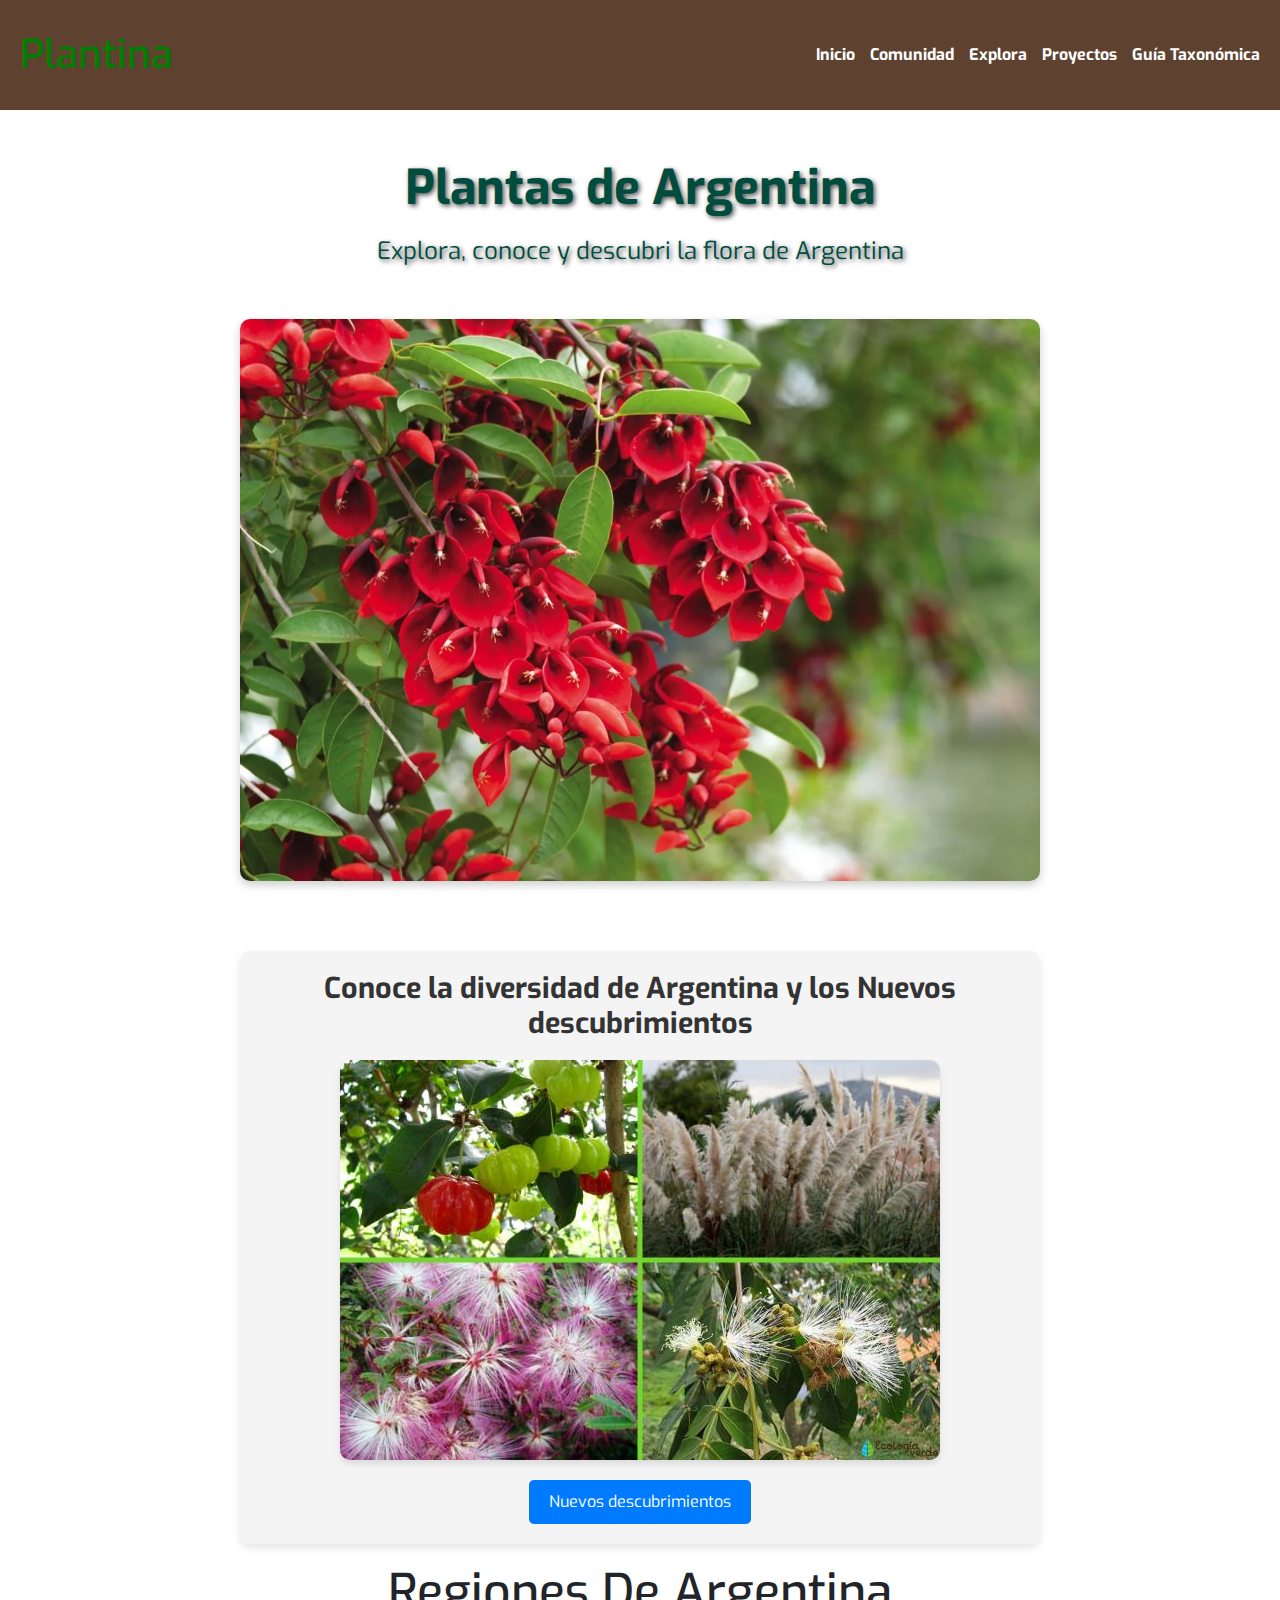
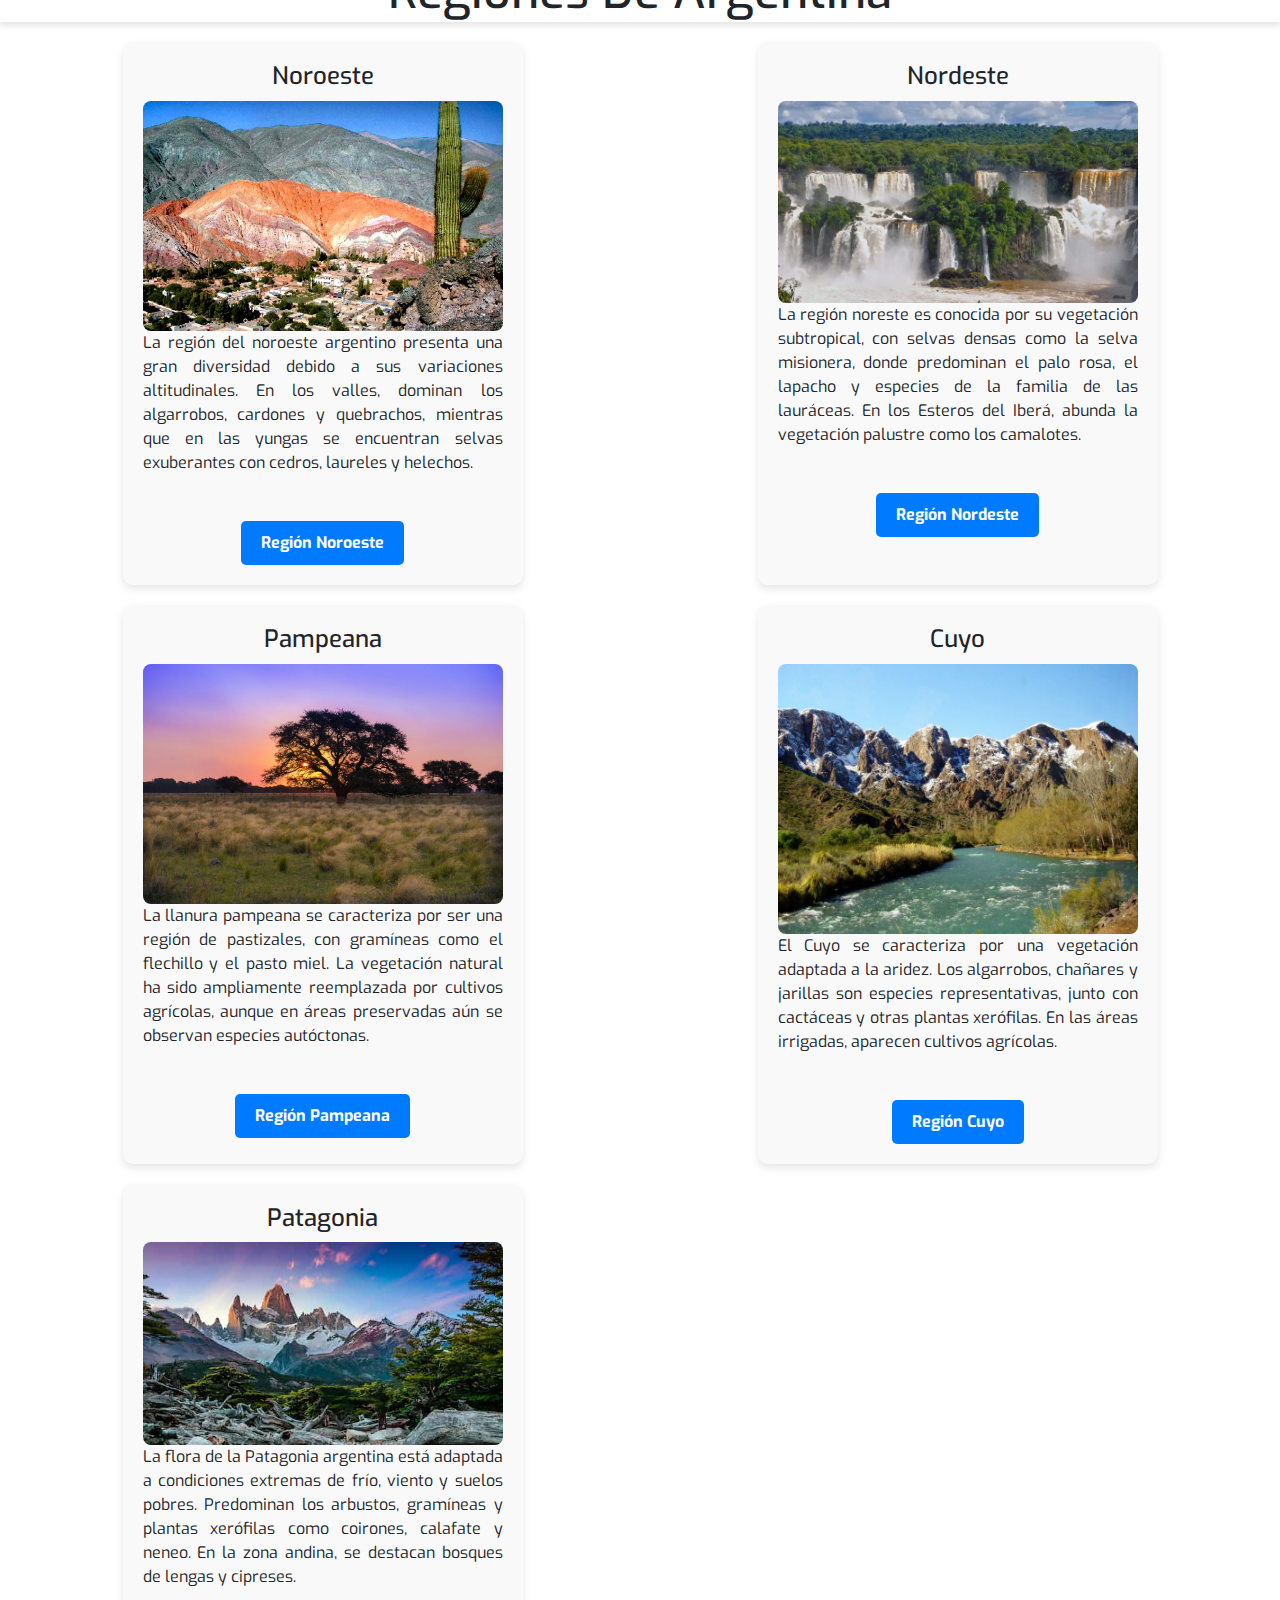
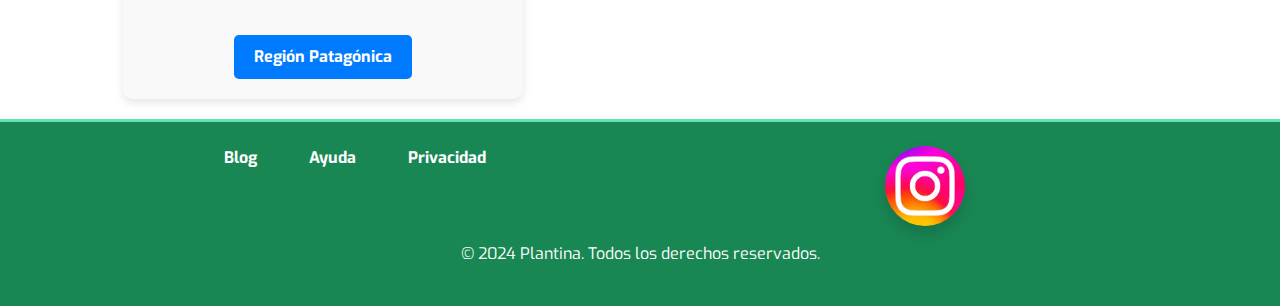
==== index.html @ c5cc0bb4 "primer commit" ====
<!DOCTYPE html>
<html lang="en">

<head>
    <meta charset="UTF-8">
    <meta name="viewport" content="width=device-width, initial-scale=1.0">
    <title>Plantas de Argentina</title>
    <link href="https://cdn.jsdelivr.net/npm/bootstrap@5.3.0-alpha1/dist/css/bootstrap.min.css" rel="stylesheet"
        integrity="sha384-QWTKZyjpPEjISv5WaRU9OFeRpok6YctnYmDr5pNlyT2bRjXh0JMhjY6hW+ALEwIH" crossorigin="anonymous">
    <link rel="stylesheet" href="./css/style.css">
</head>

<body>
    <header>
        <h1>Plantina</h1>
        <nav>
            <ul>
                <li><a href="./index copy.html">Inicio</a></li>
                <li><a href="./pages/comunidad.html">Comunidad</a></li>
                <li><a href="./pages/explora.html">Explora</a></li>
                <li><a href="./pages/proyectos.html">Proyectos</a></li>
                <li><a href="./pages/taxonomia.html">Guía Taxonómica</a></li>
            </ul>
        </nav>
    </header>
    <main><!--contenido principal-->
        <section class="hero"><!--division del contenido por tematica-->
            <h2>Plantas de Argentina</h2>
            <p>Explora, conoce y descubri la flora de Argentina</p>
            <img src="./img/flores-autoctonas-argentina-plantas-nativas-mas-lindas-pais-1709038462641_1280.jpg" alt="">

        </section>
        <section class="introduccion">
            <h2>Conoce la diversidad de Argentina y los Nuevos descubrimientos</h2>
            <img src="./img/flora_de_argentina_3041_1_600.jpg" alt="flores de argentina">
            <a href="">Nuevos descubrimientos</a>
        </section>
        <section class="Regiones">
            <h2>Regiones De Argentina</h2>

            <!-- Noroeste y Nordeste -->
            <div class="region-pair">
                <div class="region">
                    <h3>Noroeste</h3>
                    <img src="./img/region-noa-1-1.jpg" alt="region noroeste">
                    <p>La región del noroeste argentino presenta una gran diversidad debido a sus variaciones
                        altitudinales.
                        En los valles, dominan los algarrobos, cardones y quebrachos, mientras que en las yungas se
                        encuentran selvas exuberantes con cedros, laureles y helechos.
                    </p>
                    <a href="">Región Noroeste</a>
                </div>
                <div class="region">
                    <h3>Nordeste</h3>
                    <img src="./img/misiones-768x432.jpg" alt="region noreste">
                    <p>La región noreste es conocida por su vegetación subtropical, con selvas densas como la selva
                        misionera, donde predominan el palo rosa, el lapacho y especies de la familia de las lauráceas.
                        En los Esteros del Iberá, abunda la vegetación palustre como los camalotes.</p>
                    <a href="">Región Nordeste</a>
                </div>
            </div>

            <!-- Pampeana y Cuyo -->
            <div class="region-pair">
                <div class="region">
                    <h3>Pampeana</h3>
                    <img src="./img/region-pampeana-1-1024x683.jpg" alt="region pampeana">
                    <p>La llanura pampeana se caracteriza por ser una región de pastizales, con gramíneas como el
                        flechillo y el pasto miel. La vegetación natural ha sido ampliamente reemplazada por cultivos
                        agrícolas, aunque en áreas preservadas aún se observan especies autóctonas.</p>
                    <a href="">Región Pampeana</a>
                </div>
                <div class="region">
                    <h3>Cuyo</h3>
                    <img src="./img/img-atuel.jpg" alt="region cuyo">
                    <p>El Cuyo se caracteriza por una vegetación adaptada a la aridez. Los algarrobos, chañares y
                        jarillas son especies representativas, junto con cactáceas y otras plantas xerófilas. En las
                        áreas irrigadas, aparecen cultivos agrícolas.</p>
                    <a href="">Región Cuyo</a>
                </div>
            </div>

            <!-- Patagonia -->
            <div class="region-pair">
                <div class="region">
                    <h3>Patagonia</h3>
                    <img src="./img/chalten-fitz-roy.jpg" alt="region patagonica">
                    <p>La flora de la Patagonia argentina está adaptada a condiciones extremas de frío, viento y suelos
                        pobres. Predominan los arbustos, gramíneas y plantas xerófilas como coirones, calafate y neneo.
                        En la zona andina, se destacan bosques de lengas y cipreses.</p>
                    <a href="">Región Patagónica</a>
                </div>
            </div>
        </section>

    </main>
    <footer class="bg-success text-white text-center py-4">
        <div class="container">
            <div class="row">
                <div class="col-md-6">
                    <ul class="list-unstyled d-flex justify-content-center mb-3">
                        <li><a class="text-white mx-3" href="#">Blog</a></li>
                        <li><a class="text-white mx-3" href="#">Ayuda</a></li>
                        <li><a class="text-white mx-3" href="#">Privacidad</a></li>
                    </ul>
                </div>
                <div class="col-md-6">
                    <a href="#"><img src="./img/ig.png" alt="Instagram" class="img-fluid rounded-circle shadow"
                            style="width: 80px;"></a>
                </div>
            </div>
            <p class="mt-3">&copy; 2024 Plantina. Todos los derechos reservados.</p>
        </div>
    </footer>
    <script src="https://cdn.jsdelivr.net/npm/bootstrap@5.3.3/dist/js/bootstrap.bundle.min.js"
        integrity="sha384-YvpcrYf0tY3lHB60NNkmXc5s9fDVZLESaAA55NDzOxhy9GkcIdslK1eN7N6jIeHz"
        crossorigin="anonymous"></script>
</body>

</html>
---- css/style.css ----
@import url('https://fonts.googleapis.com/css2?family=Edu+AU+VIC+WA+NT+Pre:wght@400..700&family=Exo:ital,wght@0,100..900;1,100..900&family=Poppins:ital,wght@0,100;0,200;0,300;0,400;0,500;0,600;0,700;0,800;0,900;1,100;1,200;1,300;1,400;1,500;1,600;1,700;1,800;1,900&display=swap');

* {
    margin: 0;
    padding: 0;
}

/*---index-----*/
body {
    font-family: "Exo", sans-serif;
}

header {
    background-color: #5e422f; /* marrón */
    display: flex;
    align-items: center;
    justify-content: space-between;
    padding: 10px 20px;
    height: 110px;
}

header h1 {
    font-size: 40px;
    margin: 0;
    font-size: 40px !important;
    color: green !important;
}
header nav ul {
    list-style: none;
    display: flex;
    gap: 15px;
    padding: 0;
    margin: 0;
}

header nav a {
    color: white;
    text-decoration: none;
    font-weight: bold;
}

header nav a:hover {
    text-decoration: underline;
}



.hero {
    margin-top: 0px;
    /* Evita que el hero se solape con el header */
    text-align: center;
    padding: 50px 20px;
    background-color: #ffffff;
    color: #004d40;
}


.hero img {
    width: 100%;
    max-width: 800px;
    height: auto;
    margin-top: 20px;
    border-radius: 10px;
    box-shadow: 0px 4px 10px rgba(0, 0, 0, 0.2);
}

.hero h2 {
    font-size: 3rem;
    /* Título grande */
    font-weight: bold;
    /* Negrita */
    text-shadow: 2px 2px 5px rgba(0, 0, 0, 0.7);
    /* Sombra para destacar el texto */
    margin-bottom: 15px;
    /* Separación del texto siguiente */
}

.hero p {
    font-size: 1.5rem;
    /* Texto descriptivo más grande */
    text-shadow: 2px 2px 5px rgba(0, 0, 0, 0.7);
    /* Sombra ligera */
    margin-bottom: 30px;
    /* Separación antes de otros elementos */
}


.introduccion {
    display: flex;
    flex-direction: column;
    /* Organiza los elementos en una columna */
    align-items: center;
    /* Centra los elementos horizontalmente */
    text-align: center;
    /* Centra el texto */
    background-color: #f4f4f4;
    /* Fondo gris claro para un diseño limpio */
    padding: 20px 40px;
    /* Espaciado interno */
    gap: 20px;
    /* Espaciado entre los elementos */
    border-radius: 10px;
    /* Bordes redondeados */
    box-shadow: 0 4px 8px rgba(0, 0, 0, 0.1);
    /* Sombra ligera */
    max-width: 800px;
    /* Limita el ancho de la sección */
    margin: 20px auto;
    /* Centra la sección en la página */
}

.introduccion h2 {
    font-size: 1.8rem;
    /* Aumenta ligeramente el tamaño del texto */
    font-weight: bold;
    /* Negrita para destacar */
    color: #333;
    /* Un color oscuro neutro */
    margin: 0;
    /* Elimina márgenes adicionales */
}

.introduccion img {
    max-width: 100%;
    /* Imagen adaptable */
    height: auto;
    /* Mantiene la proporción */
    border-radius: 10px;
    /* Bordes redondeados */
    box-shadow: 0 4px 6px rgba(0, 0, 0, 0.1);
    /* Sombra sutil para resaltar la imagen */
}

.introduccion a {
    font-size: 1rem;
    /* Mantén el tamaño estándar del texto */
    color: white;
    /* Texto del enlace blanco */
    background-color: #007BFF;
    /* Fondo azul atractivo */
    text-decoration: none;
    /* Sin subrayado */
    padding: 10px 20px;
    /* Espaciado interno del botón */
    border-radius: 5px;
    /* Bordes redondeados */
}


.Regiones {
    text-align: center;
}

.Regiones h2 {
    font-size: 3rem;
    box-shadow: 0 4px 6px rgba(0, 0, 0, 0.1);
}

.region-pair {
    display: grid;
    grid-template-columns: repeat(2, 1fr);
    grid-auto-rows: auto;
    gap: 30px;
    justify-items: center;
    margin: 20px;
}

.region {
    display: flex;
    flex-direction: column;
    align-items: center;
    background-color: #f9f9f9;
    padding: 20px;
    border-radius: 10px;
    box-shadow: 0 4px 8px rgba(0, 0, 0, 0.1);
    max-width: 400px;
}

.region img {
    width: 100%;
    /* Imagen ajustada al ancho del contenedor */
    height: auto;
    /* Mantiene la proporción */
    border-radius: 8px;
}


.region h3 {
    font-size: 1.5rem;
    margin-bottom: 10px;
}

.region p {
    font-size: 1rem;
    text-align: justify;
}

.region a {
    background-color: #007BFF;
    /* Fondo azul atractivo */
    text-decoration: none;
    /* Sin subrayado */
    padding: 10px 20px;
    /* Espaciado interno del botón */
    border-radius: 5px;
    /* Bordes redondeados */
    font-weight: bold;
    margin-top: 30px;
    color: white;
    transition: color 0.3s ease
}

.region a:hover {
    background-color: #0056b3;
    color: #f8f9fa;
    box-shadow: 0 4px 8px rgba(0, 0, 0, 0.2);
    transform: scale(1.05);
}


footer {
    background-color: palegreen;
    /* Fondo agradable y claro */
    text-align: center;
    /* Centra el contenido */
    padding: 20px;
    /* Espaciado interno */
    display: flex;
    flex-direction: column;
    gap: 15px;
    /* Espaciado entre elementos */
    border-top: 3px solid #61e3b5;
    /* Línea decorativa en la parte superior */
}

footer ul {
    list-style: none;
    /* Elimina puntos de lista */
    display: flex;
    /* Alineación en fila */
    justify-content: center;
    /* Centra los enlaces */
    gap: 20px;
    /* Espaciado entre elementos */
    padding: 0;
    margin: 0;
}

footer ul li a {
    color: #004d40;
    text-decoration: none;
    font-weight: bold;
    transition: color 0.3s ease;
}

footer ul li a:hover {
    color: green;
}

footer img {
    width: 80px;
    height: auto;
    border-radius: 50%;
    box-shadow: 0 4px 6px rgba(0, 0, 0, 0.2);
}


/*--explora--*/
.carousel-inner img {
    max-height: 400px; 
    object-fit: cover; 
    width: 100%; 
}

.card img {
    width: 100%; 
    height: 200px; 
    object-fit: cover; 
    border-radius: 8px;
    box-shadow: 0px 4px 6px rgba(0, 0, 0, 0.1); 
}

@media (max-width: 660px) {

    /* HEADER */
    header {
        flex-direction: column;
        align-items: center;
        padding: 20px;
    }

    nav ul {
        flex-direction: column;
        gap: 10px;
    }

    nav li {
        margin: 0;
    }

    /* HERO */
    .hero h2 {
        font-size: 2rem;
    }

    .hero p {
        font-size: 1.2rem;
    }

    .hero img {
        max-width: 100%;
    }

    /* INTRODUCCIÓN */
    .introduccion {
        padding: 15px;
        max-width: 100%;
    }

    .introduccion img {
        max-width: 100%;
    }

    .introduccion h2 {
        font-size: 1.5rem;
    }

    .introduccion a {
        font-size: 0.9rem;
        padding: 8px 16px;
    }

    /* REGIONES */
    .region-pair {
        grid-template-columns: 1fr;
        gap: 20px;
    }

    .region {
        max-width: 100%;
    }

    .region h3 {
        font-size: 1.2rem;
    }

    .region p {
        font-size: 0.9rem;
    }

    .region a {
        font-size: 0.9rem;
        padding: 8px 16px;
    }

    /* FOOTER */
    footer {
        text-align: center;
        padding: 15px;
    }

    footer img {
        width: 80px;
        height: 80px;
    }
}
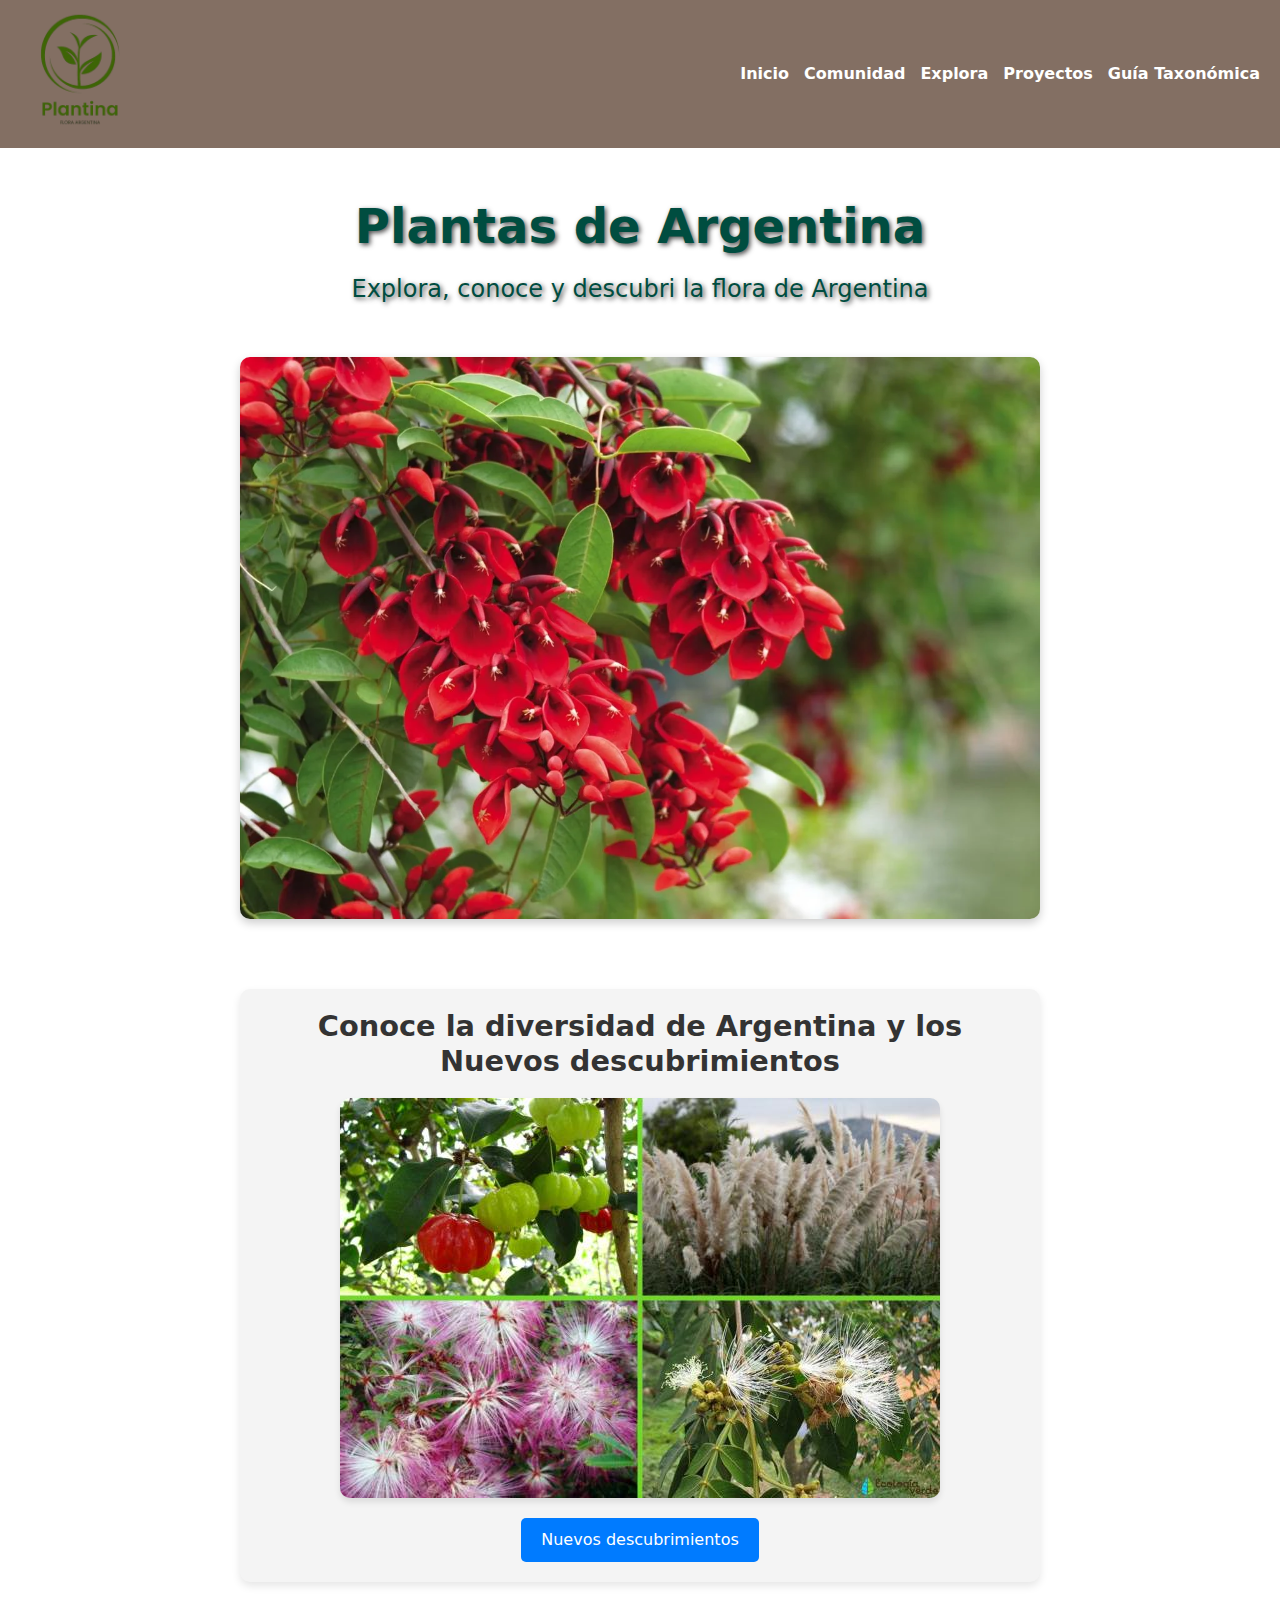
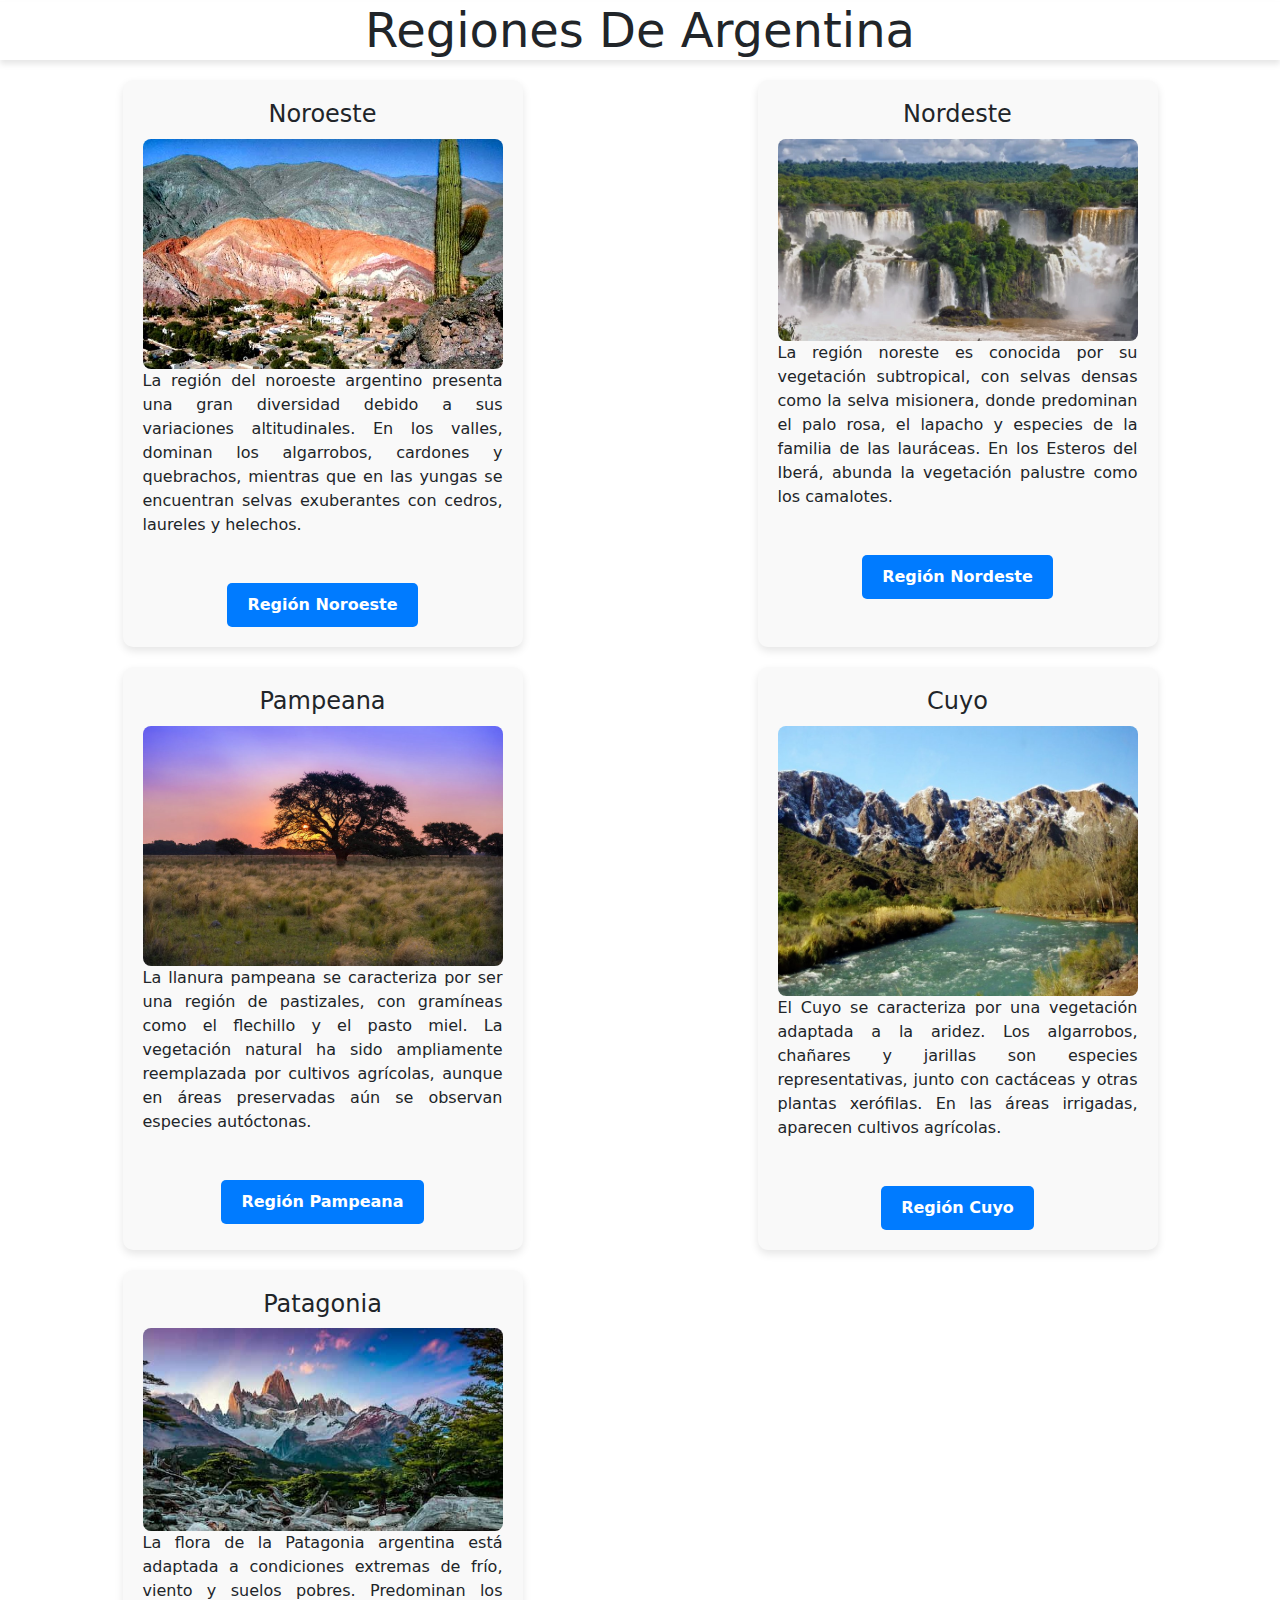
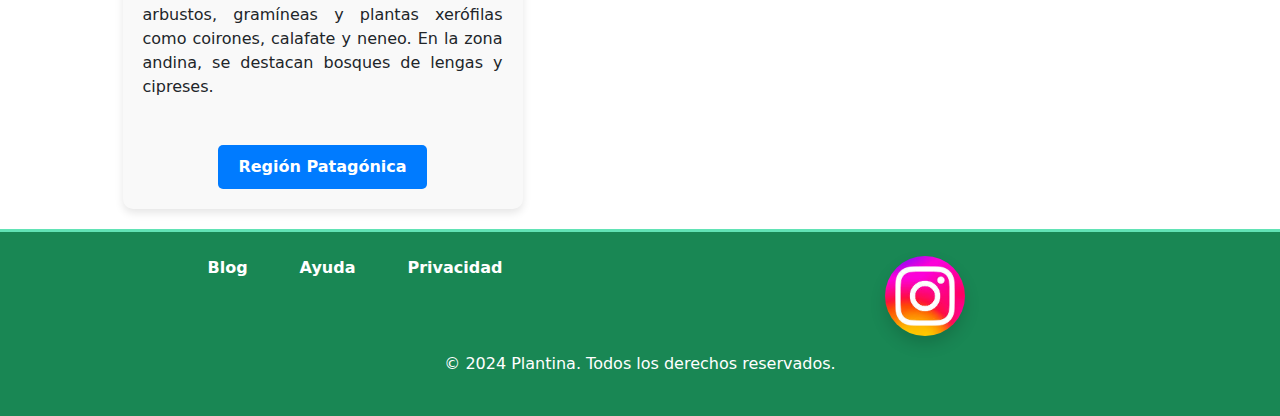
==== commit 2b567f3f: "arreglo barra de navegacion" ====
--- a/index.html
+++ b/index.html
@@ -5,17 +5,19 @@
     <meta charset="UTF-8">
     <meta name="viewport" content="width=device-width, initial-scale=1.0">
     <title>Plantas de Argentina</title>
-    <link href="https://cdn.jsdelivr.net/npm/bootstrap@5.3.0-alpha1/dist/css/bootstrap.min.css" rel="stylesheet"
-        integrity="sha384-QWTKZyjpPEjISv5WaRU9OFeRpok6YctnYmDr5pNlyT2bRjXh0JMhjY6hW+ALEwIH" crossorigin="anonymous">
     <link rel="stylesheet" href="./css/style.css">
+    <link href="https://cdn.jsdelivr.net/npm/bootstrap@5.3.3/dist/css/bootstrap.min.css" rel="stylesheet"
+    integrity="sha384-QWTKZyjpPEjISv5WaRU9OFeRpok6YctnYmDr5pNlyT2bRjXh0JMhjY6hW+ALEwIH" crossorigin="anonymous">
 </head>
 
 <body>
     <header>
-        <h1>Plantina</h1>
+        <h1>
+            <img src="./img/logo.png" alt="logo">
+        </h1>
         <nav>
             <ul>
-                <li><a href="./index copy.html">Inicio</a></li>
+                <li><a href="./index.html">Inicio</a></li>
                 <li><a href="./pages/comunidad.html">Comunidad</a></li>
                 <li><a href="./pages/explora.html">Explora</a></li>
                 <li><a href="./pages/proyectos.html">Proyectos</a></li>
@@ -112,9 +114,7 @@
             <p class="mt-3">&copy; 2024 Plantina. Todos los derechos reservados.</p>
         </div>
     </footer>
-    <script src="https://cdn.jsdelivr.net/npm/bootstrap@5.3.3/dist/js/bootstrap.bundle.min.js"
-        integrity="sha384-YvpcrYf0tY3lHB60NNkmXc5s9fDVZLESaAA55NDzOxhy9GkcIdslK1eN7N6jIeHz"
-        crossorigin="anonymous"></script>
+    <script src="https://cdn.jsdelivr.net/npm/bootstrap@5.3.0-alpha1/dist/js/bootstrap.bundle.min.js"></script>
 </body>
 
 </html>--- a/css/style.css
+++ b/css/style.css
@@ -11,20 +11,23 @@
 }
 
 header {
-    background-color: #5e422f; /* marrón */
+    background-color: #836f63;
+    /* marrón */
     display: flex;
     align-items: center;
     justify-content: space-between;
     padding: 10px 20px;
-    height: 110px;
-}
-
-header h1 {
-    font-size: 40px;
-    margin: 0;
-    font-size: 40px !important;
-    color: green !important;
-}
+    height: auto;
+    flex-wrap: wrap;
+}
+
+header h1 img {
+   width: 120px;
+   height: auto;
+    text-align: center;
+    /* Centrar el título */
+}
+
 header nav ul {
     list-style: none;
     display: flex;
@@ -267,18 +270,89 @@
 
 /*--explora--*/
 .carousel-inner img {
-    max-height: 400px; 
-    object-fit: cover; 
-    width: 100%; 
+    max-height: 400px;
+    object-fit: cover;
+    width: 100%;
 }
 
 .card img {
-    width: 100%; 
-    height: 200px; 
-    object-fit: cover; 
+    width: 100%;
+    height: 200px;
+    object-fit: cover;
     border-radius: 8px;
-    box-shadow: 0px 4px 6px rgba(0, 0, 0, 0.1); 
-}
+    box-shadow: 0px 4px 6px rgba(0, 0, 0, 0.1);
+}
+
+/*--taxonomia--*/
+.taxonomia {
+    text-align: center;
+    padding: 40px 20px;
+    background-color: #f9f9f9;
+    border-radius: 10px;
+    box-shadow: 0px 4px 8px rgba(0, 0, 0, 0.1);
+    max-width: 800px;
+    margin: 20px auto;
+}
+
+.taxonomia img {
+    width: 100%;
+    border-radius: 10px;
+    box-shadow: 0 4px 6px rgba(0, 0, 0, 0.1);
+    margin-bottom: 20px;
+}
+
+.taxonomia h2 {
+    font-size: 2rem;
+    color: #4CAF50;
+    margin-bottom: 15px;
+}
+
+.taxonomia p {
+    font-size: 1rem;
+    line-height: 1.5;
+    color: #333;
+}
+
+/* --- Sección Comunidad --- */
+.comunidad {
+    text-align: center;
+    padding: 40px 20px;
+    background-color: #e3f2fd;
+    border-radius: 10px;
+    box-shadow: 0px 4px 8px rgba(0, 0, 0, 0.1);
+    max-width: 800px;
+    margin: 20px auto;
+}
+
+.comunidad h2 {
+    font-size: 2rem;
+    color: #007BFF;
+    margin-bottom: 15px;
+}
+
+.comunidad p {
+    font-size: 1rem;
+    line-height: 1.5;
+    color: #333;
+}
+
+.comunidad .boton {
+    font-size: 1rem;
+    color: white;
+    background-color: #007BFF;
+    text-decoration: none;
+    padding: 10px 20px;
+    border-radius: 5px;
+    margin-top: 20px;
+    display: inline-block;
+    font-weight: bold;
+}
+
+.comunidad .boton:hover {
+    background-color: #0056b3;
+    box-shadow: 0 4px 8px rgba(0, 0, 0, 0.2);
+}
+
 
 @media (max-width: 660px) {
 
@@ -286,16 +360,25 @@
     header {
         flex-direction: column;
         align-items: center;
-        padding: 20px;
-    }
-
-    nav ul {
-        flex-direction: column;
+        padding: 10px 15px;
+        height: auto;
+    }
+
+    header h1 {
+        font-size: 2rem;
+        margin-bottom: 2px;
+    }
+
+    header nav ul {
+        flex-direction: row;
+        /* Alinear verticalmente los enlaces */
         gap: 10px;
-    }
-
-    nav li {
-        margin: 0;
+        /* Reducir el espacio entre enlaces */
+    }
+
+    header nav a {
+        font-size: 0.9rem;
+        /* Reducir tamaño del texto */
     }
 
     /* HERO */
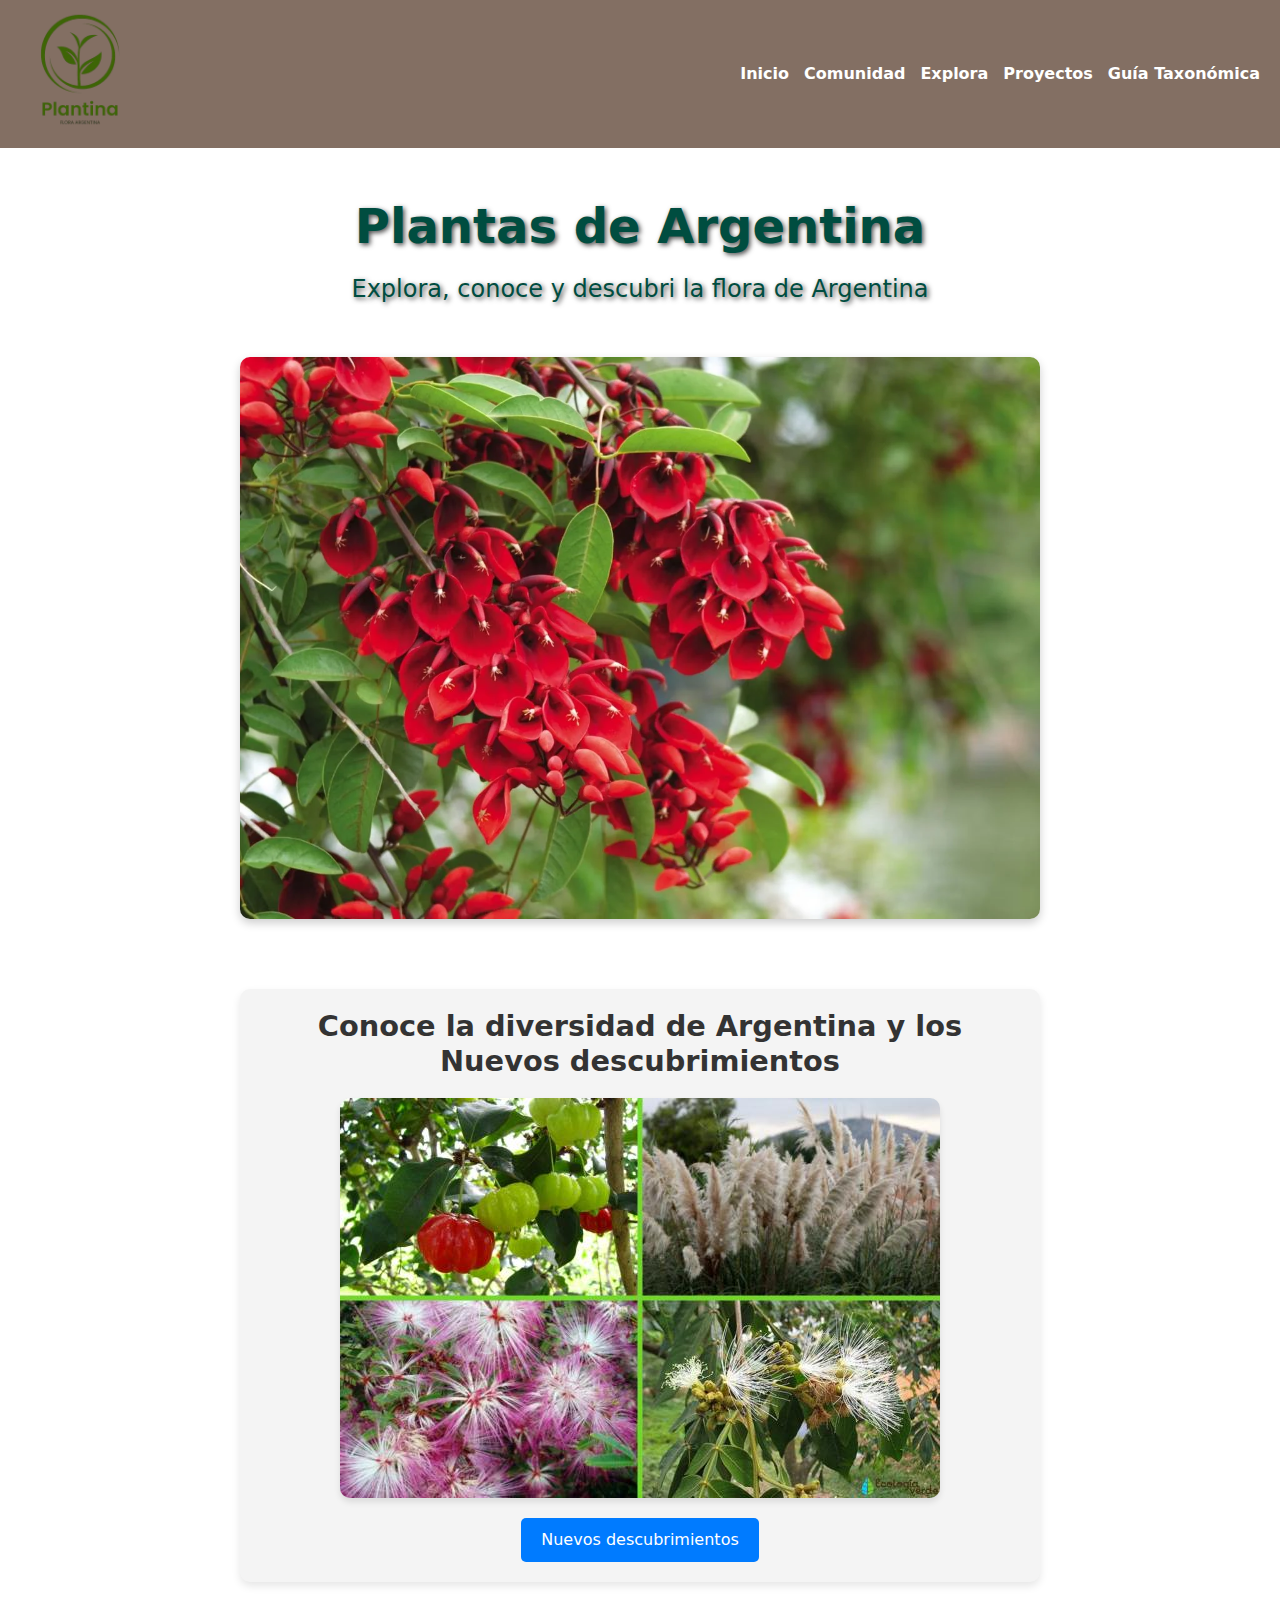
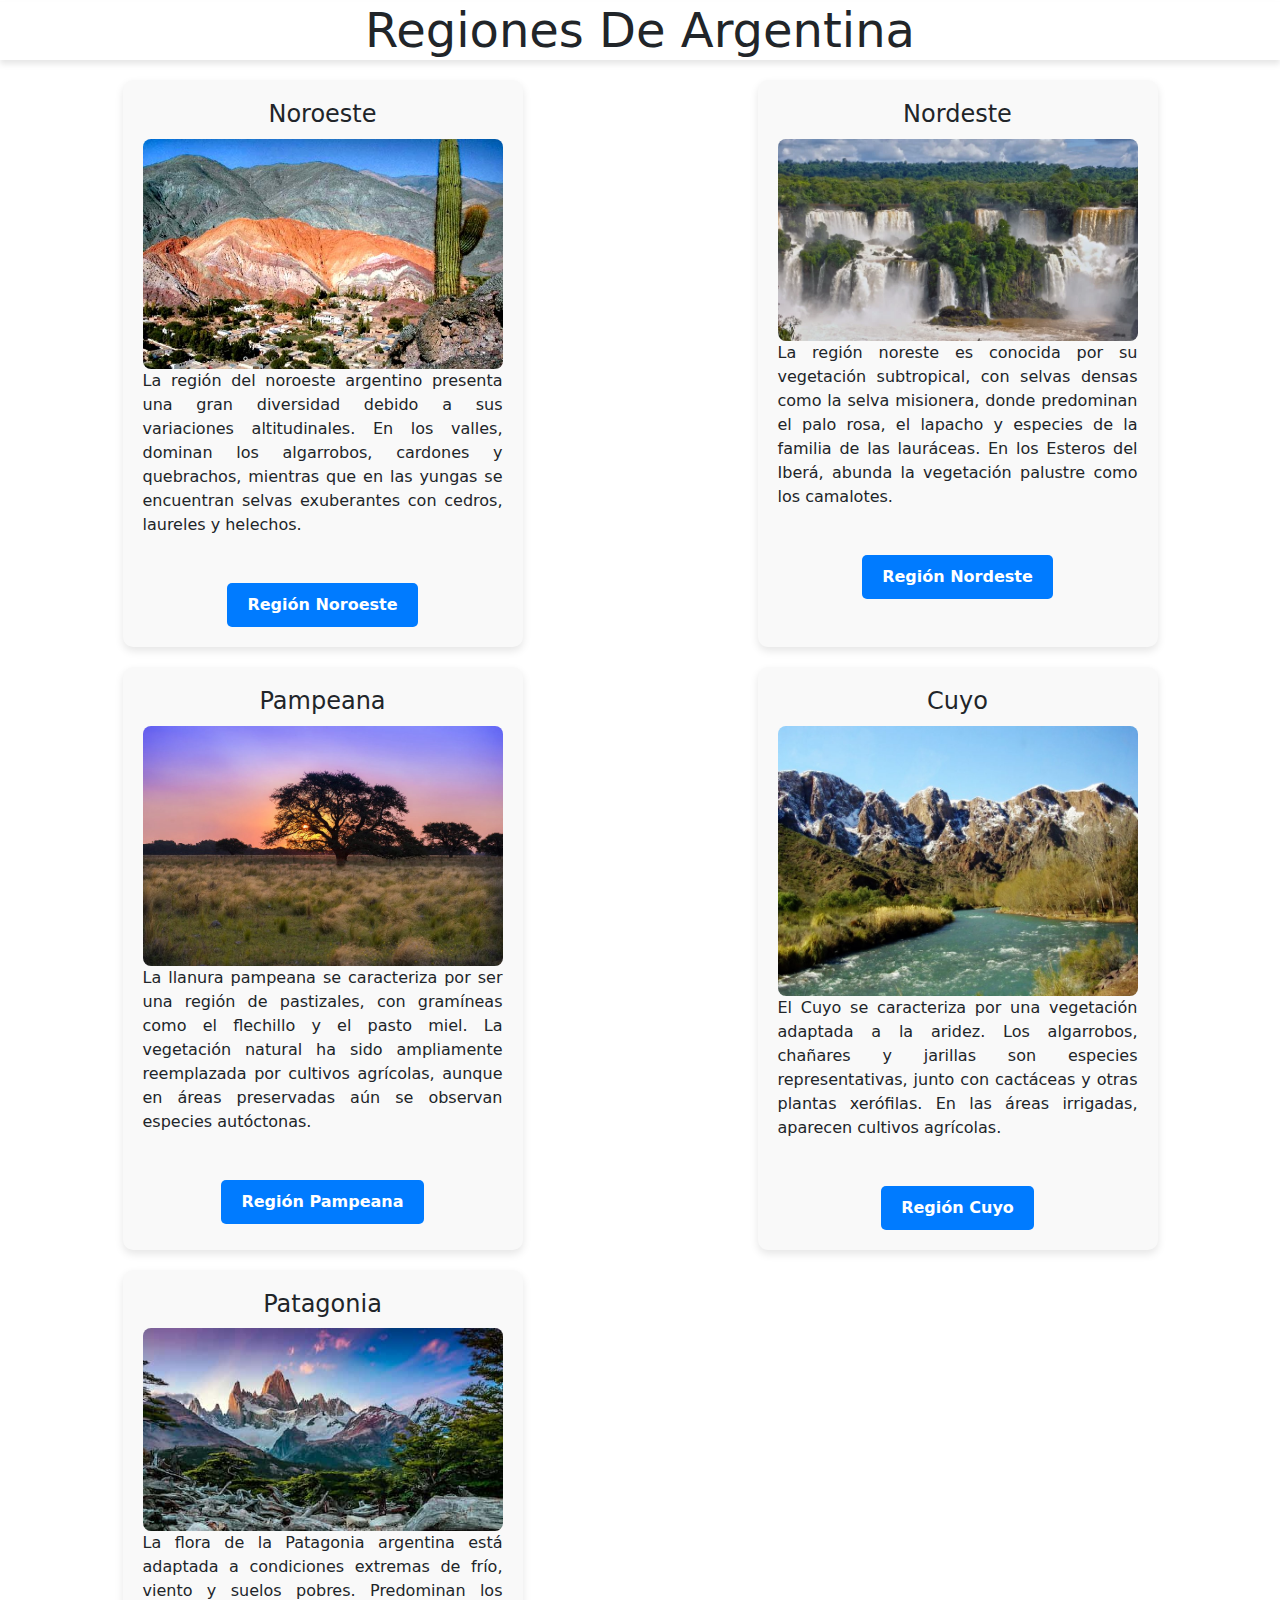
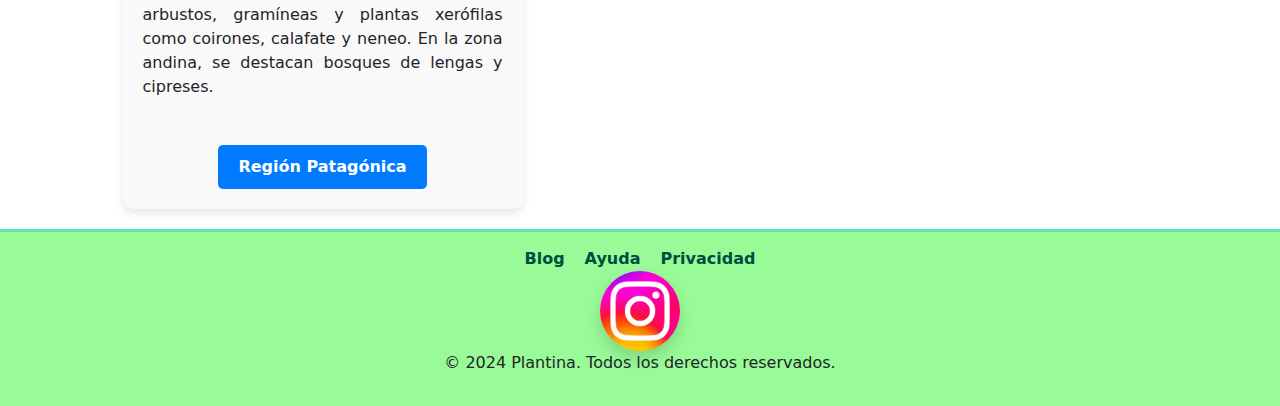
==== commit 9ab3985b: "correciones" ====
--- a/index.html
+++ b/index.html
@@ -5,7 +5,7 @@
     <meta charset="UTF-8">
     <meta name="viewport" content="width=device-width, initial-scale=1.0">
     <title>Plantas de Argentina</title>
-    <link rel="stylesheet" href="./css/style.css">
+    <link rel="stylesheet" href="./css/estilos.css">
     <link href="https://cdn.jsdelivr.net/npm/bootstrap@5.3.3/dist/css/bootstrap.min.css" rel="stylesheet"
     integrity="sha384-QWTKZyjpPEjISv5WaRU9OFeRpok6YctnYmDr5pNlyT2bRjXh0JMhjY6hW+ALEwIH" crossorigin="anonymous">
 </head>
@@ -96,22 +96,20 @@
         </section>
 
     </main>
-    <footer class="bg-success text-white text-center py-4">
-        <div class="container">
-            <div class="row">
-                <div class="col-md-6">
-                    <ul class="list-unstyled d-flex justify-content-center mb-3">
-                        <li><a class="text-white mx-3" href="#">Blog</a></li>
-                        <li><a class="text-white mx-3" href="#">Ayuda</a></li>
-                        <li><a class="text-white mx-3" href="#">Privacidad</a></li>
-                    </ul>
-                </div>
-                <div class="col-md-6">
-                    <a href="#"><img src="./img/ig.png" alt="Instagram" class="img-fluid rounded-circle shadow"
-                            style="width: 80px;"></a>
-                </div>
+    <footer>
+        <div>
+            <div>
+                <ul>
+                    <li><a href="#">Blog</a></li>
+                    <li><a href="#">Ayuda</a></li>
+                    <li><a href="#">Privacidad</a></li>
+                </ul>
             </div>
-            <p class="mt-3">&copy; 2024 Plantina. Todos los derechos reservados.</p>
+            <div>
+                <a href="#"><img src="./img/ig.png" alt="Instagram" class="img-fluid rounded-circle shadow"
+                        style="width: 80px;"></a>
+            </div>
+            <p>&copy; 2024 Plantina. Todos los derechos reservados.</p>
         </div>
     </footer>
     <script src="https://cdn.jsdelivr.net/npm/bootstrap@5.3.0-alpha1/dist/js/bootstrap.bundle.min.js"></script>
--- a/css/estilos.css
+++ b/css/estilos.css
@@ -0,0 +1,452 @@
+@charset "UTF-8";
+@import url("https://fonts.googleapis.com/css2?family=Edu+AU+VIC+WA+NT+Pre:wght@400..700&family=Exo:ital,wght@0,100..900;1,100..900&family=Poppins:ital,wght@0,100;0,200;0,300;0,400;0,500;0,600;0,700;0,800;0,900;1,100;1,200;1,300;1,400;1,500;1,600;1,700;1,800;1,900&display=swap");
+
+* {
+  margin: 0;
+  padding: 0;
+}
+
+body {
+  font-family: "Exo", sans-serif;
+}
+
+/*explora*/
+.carousel-inner img {
+  max-height: 400px;
+  object-fit: cover;
+  width: 100%;
+}
+
+.card img {
+  width: 100%;
+  height: 200px;
+  object-fit: cover;
+  border-radius: 8px;
+  box-shadow: 0px 4px 6px rgba(0, 0, 0, 0.1);
+}
+
+header {
+  background-color: #836f63;
+  display: flex;
+  align-items: center;
+  justify-content: space-between;
+  padding: 10px 20px;
+  height: auto;
+  flex-wrap: wrap;
+}
+
+header h1 img {
+  width: 120px;
+  height: auto;
+  text-align: center;
+}
+
+header nav ul {
+  list-style: none;
+  display: flex;
+  gap: 15px;
+  padding: 0;
+  margin: 0;
+}
+
+header nav a {
+  color: white;
+  text-decoration: none;
+  font-weight: bold;
+}
+
+header nav a:hover {
+  text-decoration: underline;
+}
+
+main .hero {
+  margin-top: 0px;
+  text-align: center;
+  padding: 50px 20px;
+  background-color: #ffffff;
+  color: #004d40;
+}
+
+main .hero img {
+  width: 100%;
+  max-width: 800px;
+  height: auto;
+  margin-top: 20px;
+  border-radius: 10px;
+  box-shadow: 0px 4px 10px rgba(0, 0, 0, 0.2);
+  animation: slide-in 1s ease-in-out;
+}
+
+main .hero h2 {
+  font-size: 3rem;
+  font-weight: bold;
+  text-shadow: 2px 2px 5px rgba(0, 0, 0, 0.7);
+  margin-bottom: 15px;
+}
+
+main .hero p {
+  font-size: 1.5rem;
+  text-shadow: 2px 2px 5px rgba(0, 0, 0, 0.7);
+  margin-bottom: 30px;
+}
+
+main .introduccion {
+  display: flex;
+  flex-direction: column;
+  align-items: center;
+  text-align: center;
+  background-color: #f4f4f4;
+  padding: 20px 40px;
+  gap: 20px;
+  border-radius: 10px;
+  box-shadow: 0 4px 8px rgba(0, 0, 0, 0.1);
+  max-width: 800px;
+  margin: 20px auto;
+}
+
+main .introduccion h2 {
+  font-size: 1.8rem;
+  font-weight: bold;
+  color: #333;
+  margin: 0;
+}
+
+main .introduccion img {
+  max-width: 100%;
+  height: auto;
+  border-radius: 10px;
+  box-shadow: 0 4px 6px rgba(0, 0, 0, 0.1);
+}
+
+main .introduccion a {
+  font-size: 1rem;
+  color: white;
+  background-color: #007BFF;
+  text-decoration: none;
+  padding: 10px 20px;
+  border-radius: 5px;
+}
+
+main .Regiones {
+  text-align: center;
+}
+
+main .Regiones h2 {
+  font-size: 3rem;
+  box-shadow: 0 4px 6px rgba(0, 0, 0, 0.1);
+}
+
+main .Regiones .region-pair {
+  display: grid;
+  grid-template-columns: repeat(2, 1fr);
+  grid-auto-rows: auto;
+  gap: 30px;
+  justify-items: center;
+  margin: 20px;
+}
+
+main .Regiones .region-pair .region {
+  display: flex;
+  flex-direction: column;
+  align-items: center;
+  background-color: #f9f9f9;
+  padding: 20px;
+  border-radius: 10px;
+  box-shadow: 0 4px 8px rgba(0, 0, 0, 0.1);
+  max-width: 400px;
+  animation: fade-in 1s ease-in-out;
+}
+
+main .Regiones .region-pair .region img {
+  width: 100%;
+  height: auto;
+  border-radius: 8px;
+}
+
+main .Regiones .region-pair .region h3 {
+  font-size: 1.5rem;
+  margin-bottom: 10px;
+}
+
+main .Regiones .region-pair .region p {
+  font-size: 1rem;
+  text-align: justify;
+}
+
+main .Regiones .region-pair .region a {
+  background-color: #007BFF;
+  text-decoration: none;
+  padding: 10px 20px;
+  border-radius: 5px;
+  font-weight: bold;
+  margin-top: 30px;
+  color: white;
+  transition: color 0.3s ease;
+}
+
+main .Regiones .region-pair .region a:hover {
+  background-color: #0056b3;
+  color: #f8f9fa;
+  box-shadow: 0 4px 8px rgba(0, 0, 0, 0.2);
+  transform: scale(1.05);
+}
+
+/*taxonomia*/
+.taxonomia {
+  text-align: center;
+  padding: 40px 20px;
+  background-color: #f9f9f9;
+  border-radius: 10px;
+  box-shadow: 0px 4px 8px rgba(0, 0, 0, 0.1);
+  max-width: 800px;
+  margin: 20px auto;
+  overflow: hidden;
+}
+
+.taxonomia img {
+  width: 100%;
+  border-radius: 10px;
+  box-shadow: 0 4px 6px rgba(0, 0, 0, 0.1);
+  margin-bottom: 20px;
+  transition: transform 0.3s ease;
+}
+
+.taxonomia img:hover {
+  transform: scale(1.05);
+}
+
+.taxonomia h2 {
+  font-size: 2rem;
+  color: #4CAF50;
+  margin-bottom: 15px;
+  text-transform: uppercase;
+  text-shadow: 1px 1px 4px rgba(0, 0, 0, 0.3);
+}
+
+.taxonomia p {
+  font-size: 1rem;
+  line-height: 1.5;
+  color: #333;
+  transition: color 0.3s ease;
+}
+
+.taxonomia p:hover {
+  color: #4CAF50;
+}
+
+@keyframes fadeInCustom {
+  from {
+    opacity: 0;
+    transform: translateY(20px);
+  }
+
+  to {
+    opacity: 1;
+    transform: translateY(0);
+  }
+}
+
+.taxonomia {
+  animation: fadeInCustom 1s ease-in-out;
+}
+
+.comunidad {
+  text-align: center;
+  padding: 40px 20px;
+  background-color: #e3f2fd;
+  border-radius: 10px;
+  box-shadow: 0px 4px 8px rgba(0, 0, 0, 0.1);
+  max-width: 800px;
+  margin: 20px auto;
+}
+
+.comunidad h2 {
+  font-size: 2rem;
+  color: #007BFF;
+  margin-bottom: 15px;
+}
+
+.comunidad p {
+  font-size: 1rem;
+  line-height: 1.5;
+  color: #333;
+}
+
+.comunidad .boton {
+  font-size: 1rem;
+  color: white;
+  background-color: #007BFF;
+  text-decoration: none;
+  padding: 10px 20px;
+  border-radius: 5px;
+  margin-top: 20px;
+  display: inline-block;
+  font-weight: bold;
+}
+
+.comunidad .boton:hover {
+  background-color: #0056b3;
+  box-shadow: 0 4px 8px rgba(0, 0, 0, 0.2);
+}
+
+/*proyectos*/
+.proyectos {
+  text-align: center;
+  padding: 40px 20px;
+  background-color: #fff8e1;
+  border-radius: 10px;
+  box-shadow: 0px 4px 8px rgba(0, 0, 0, 0.1);
+  max-width: 800px;
+  margin: 20px auto;
+}
+
+.proyectos h2 {
+  font-size: 2rem;
+  color: #FF6F00;
+  margin-bottom: 15px;
+}
+
+.proyectos p {
+  font-size: 1rem;
+  line-height: 1.5;
+  color: #333;
+}
+
+.proyectos .boton {
+  font-size: 1rem;
+  color: white;
+  background-color: #FF6F00;
+  text-decoration: none;
+  padding: 10px 20px;
+  border-radius: 5px;
+  margin-top: 20px;
+  display: inline-block;
+  font-weight: bold;
+}
+
+.proyectos .boton:hover {
+  background-color: #e65100;
+  box-shadow: 0 4px 8px rgba(0, 0, 0, 0.2);
+}
+
+footer {
+  background-color: palegreen;
+  text-align: center;
+  padding: 20px;
+  display: flex;
+  flex-direction: column;
+  gap: 15px;
+  border-top: 3px solid #61e3b5;
+}
+
+footer ul {
+  list-style: none;
+  display: flex;
+  justify-content: center;
+  gap: 20px;
+  padding: 0;
+  margin: 0;
+}
+
+footer ul li a {
+  color: #004d40;
+  text-decoration: none;
+  font-weight: bold;
+  transition: color 0.3s ease;
+}
+
+footer ul li a:hover {
+  color: green;
+}
+
+footer img {
+  width: 80px;
+  height: auto;
+  border-radius: 50%;
+  box-shadow: 0 4px 6px rgba(0, 0, 0, 0.2);
+}
+
+@media (max-width: 660px) {
+
+  /* HEADER */
+  header {
+    flex-direction: column;
+    align-items: center;
+    padding: 10px 15px;
+    height: auto;
+
+
+    h1 {
+      font-size: 2rem;
+      margin-bottom: 2px;
+    }
+
+    header nav ul {
+      flex-direction: row;
+      gap: 10px;
+    }
+
+    header nav a {
+      font-size: 0.9rem;
+    }
+  }
+
+  /* HERO */
+  .hero h2 {
+    font-size: 2rem;
+  }
+
+  .hero p {
+    font-size: 1.2rem;
+  }
+
+  .hero img {
+    max-width: 100%;
+  }
+
+  /* INTRODUCCIÓN */
+  .introduccion {
+    padding: 15px;
+    max-width: 100%;
+  }
+
+  .introduccion img {
+    max-width: 100%;
+  }
+
+  .introduccion h2 {
+    font-size: 1.5rem;
+  }
+
+  .introduccion a {
+    font-size: 0.9rem;
+    padding: 8px 16px;
+  }
+
+  /* REGIONES */
+  .region-pair {
+    display: flex !important;
+    flex-direction: column !important;
+    gap: 20px !important;
+}
+
+.region {
+    max-width: 100% !important;
+    width: 100% !important;
+    margin: 0 auto !important;
+}
+}
+  /* FOOTER */
+  footer {
+    text-align: center;
+    padding: 15px;
+  }
+
+  footer img {
+    width: 80px;
+    height: 80px;
+  }
+}
+
+
+/*# sourceMappingURL=estilos.css.map */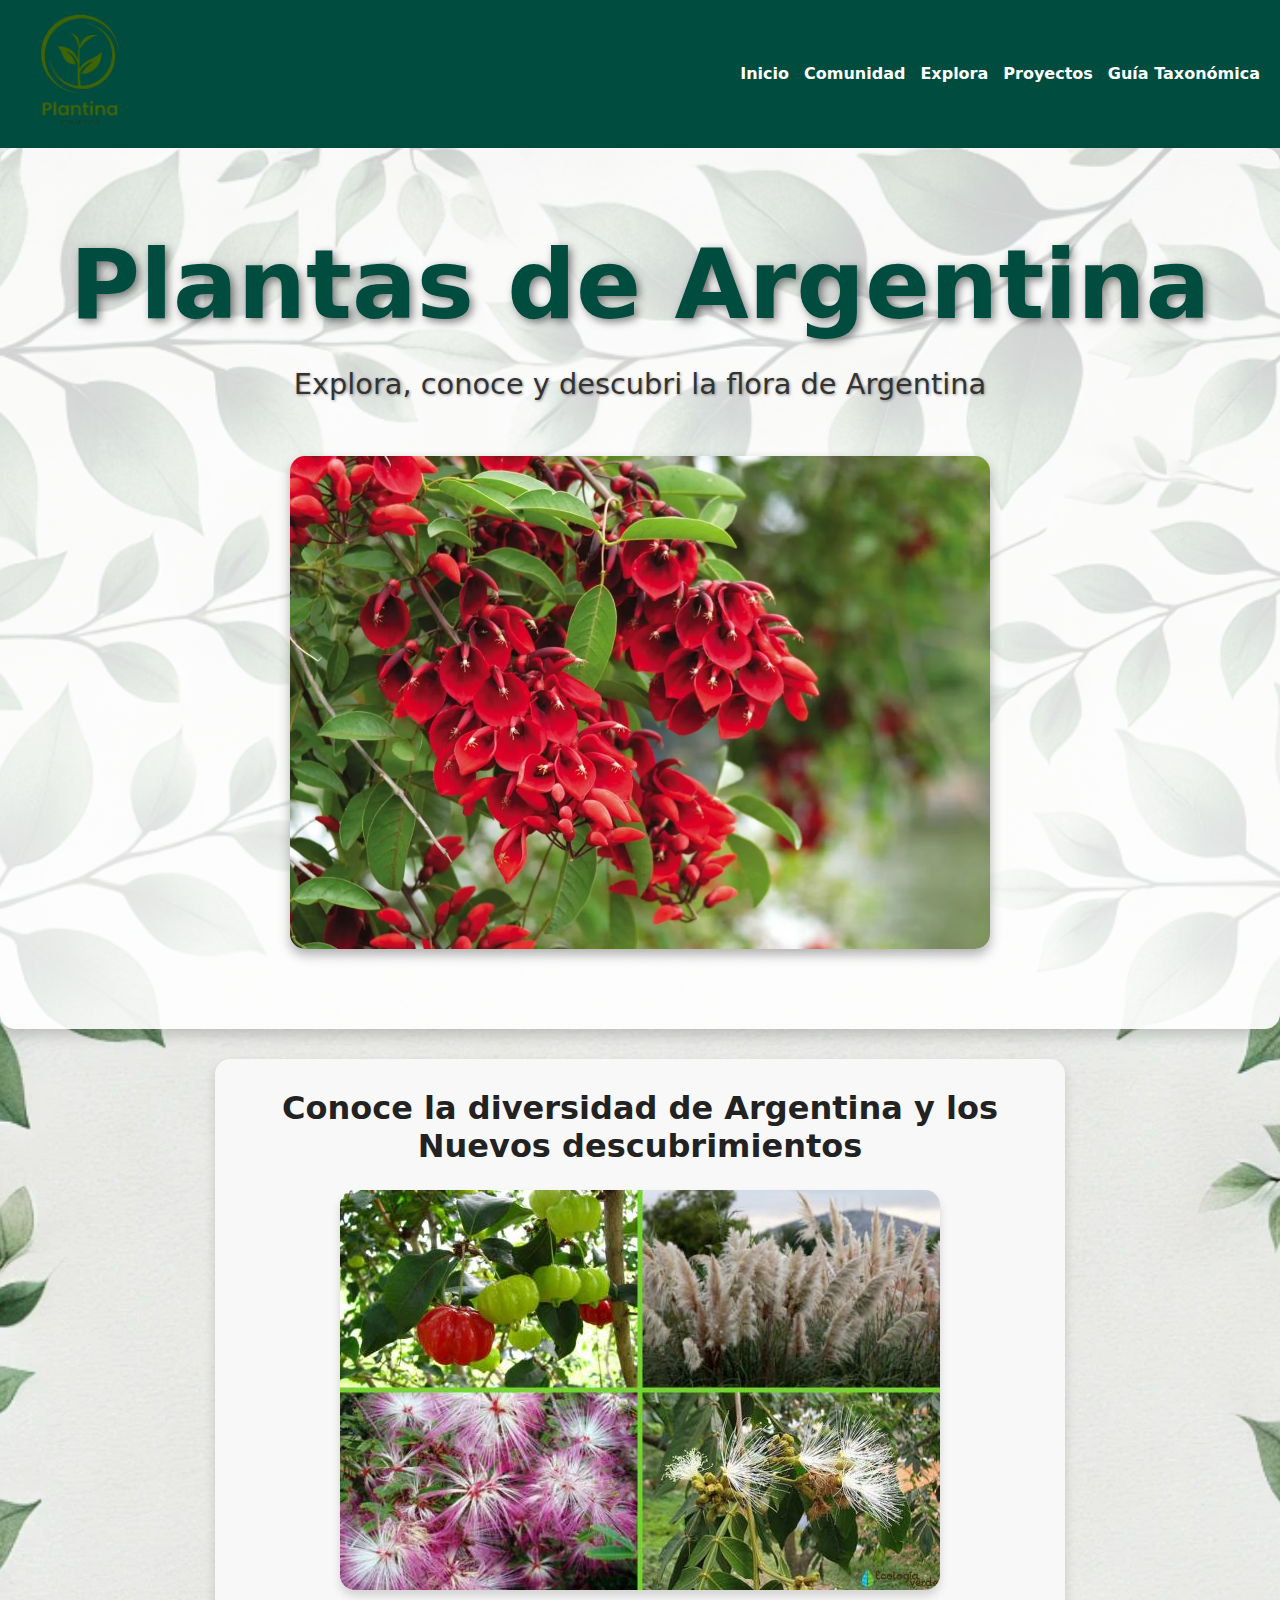
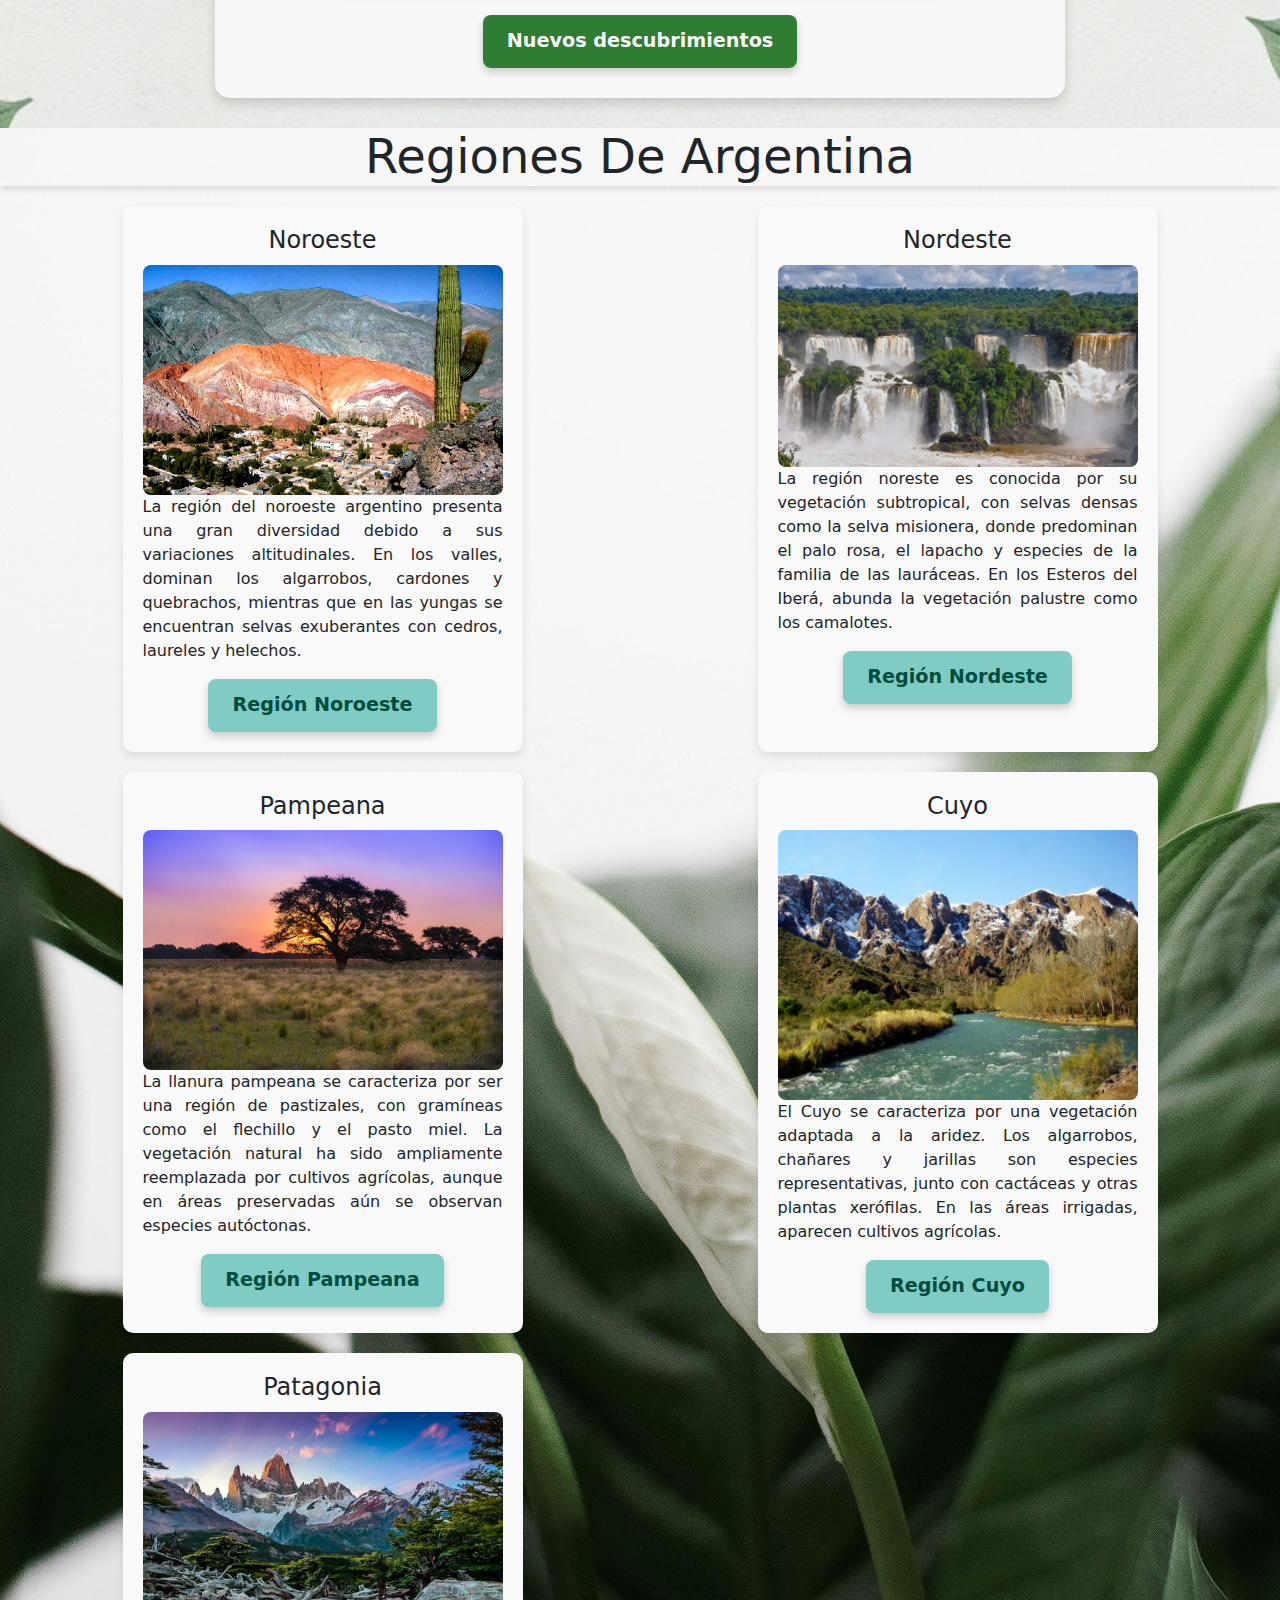
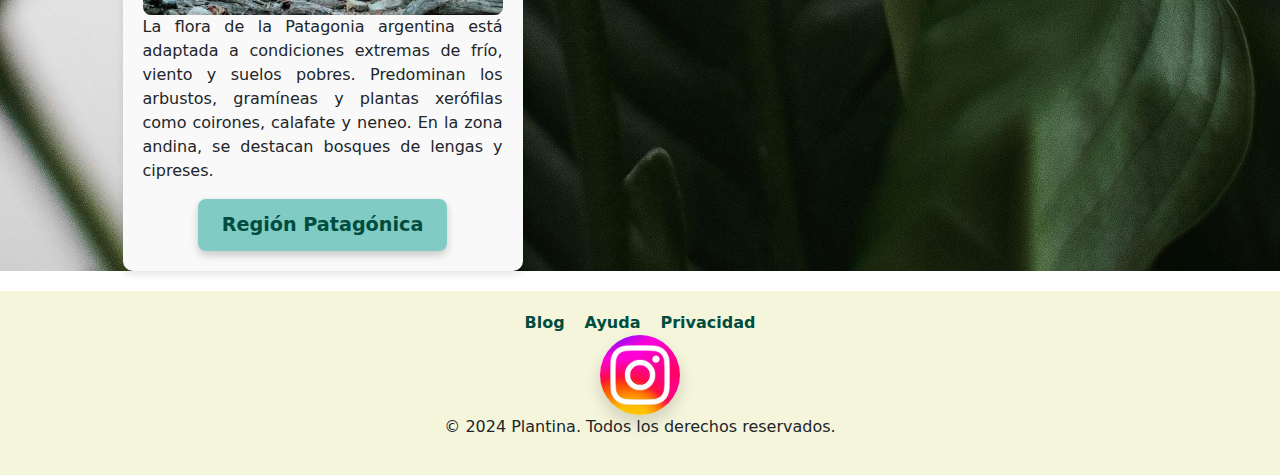
==== commit dc116737: "SEO aplicado" ====
--- a/index.html
+++ b/index.html
@@ -4,7 +4,12 @@
 <head>
     <meta charset="UTF-8">
     <meta name="viewport" content="width=device-width, initial-scale=1.0">
-    <title>Plantas de Argentina</title>
+    <meta name="description" content="Explora la flora de Argentina por regiones y descubre sus plantas autóctonas.">
+    <meta name="keywords" content="Plantas, flora, Regiones, Diversidad, Autoctono, Argentina, especies, descubrimientos, Explora, descubri ">
+    <meta name="Molina Julian" content="Plantina">
+    <link rel="shortcut icon" href="./img/favicon.ico" type="image/x-icon">
+    <title>Flora de Argentina - Descubre sus Plantas</title>
+    
     <link rel="stylesheet" href="./css/estilos.css">
     <link href="https://cdn.jsdelivr.net/npm/bootstrap@5.3.3/dist/css/bootstrap.min.css" rel="stylesheet"
     integrity="sha384-QWTKZyjpPEjISv5WaRU9OFeRpok6YctnYmDr5pNlyT2bRjXh0JMhjY6hW+ALEwIH" crossorigin="anonymous">
--- a/css/estilos.css
+++ b/css/estilos.css
@@ -1,5 +1,12 @@
 @charset "UTF-8";
 @import url("https://fonts.googleapis.com/css2?family=Edu+AU+VIC+WA+NT+Pre:wght@400..700&family=Exo:ital,wght@0,100..900;1,100..900&family=Poppins:ital,wght@0,100;0,200;0,300;0,400;0,500;0,600;0,700;0,800;0,900;1,100;1,200;1,300;1,400;1,500;1,600;1,700;1,800;1,900&display=swap");
+.proyectos .proyecto {
+  padding: 20px;
+  border-radius: 10px;
+  background: white;
+  box-shadow: 0 4px 10px rgba(0, 0, 0, 0.1);
+  text-align: center;
+}
 
 * {
   margin: 0;
@@ -25,8 +32,12 @@
   box-shadow: 0px 4px 6px rgba(0, 0, 0, 0.1);
 }
 
+.text-center {
+  color: #2E7D32;
+}
+
 header {
-  background-color: #836f63;
+  background-color: #004d40;
   display: flex;
   align-items: center;
   justify-content: space-between;
@@ -34,13 +45,11 @@
   height: auto;
   flex-wrap: wrap;
 }
-
 header h1 img {
   width: 120px;
   height: auto;
   text-align: center;
 }
-
 header nav ul {
   list-style: none;
   display: flex;
@@ -48,94 +57,129 @@
   padding: 0;
   margin: 0;
 }
-
 header nav a {
   color: white;
   text-decoration: none;
   font-weight: bold;
 }
-
 header nav a:hover {
   text-decoration: underline;
 }
 
+main {
+  background-image: url("../img/fondo2.jpg");
+  background-size: cover;
+  background-position: center;
+  background-repeat: no-repeat;
+  margin-bottom: 0px;
+}
 main .hero {
-  margin-top: 0px;
-  text-align: center;
-  padding: 50px 20px;
-  background-color: #ffffff;
+  display: flex;
+  flex-direction: column;
+  align-items: center;
+  justify-content: center;
+  text-align: center;
+  padding: 80px 20px;
+  background: linear-gradient(rgba(255, 255, 255, 0.8), rgba(255, 255, 255, 0.9));
+  border-radius: 15px;
+  box-shadow: 0px 6px 15px rgba(0, 0, 0, 0.2);
+  animation: fade-in 1.5s ease-in-out;
+}
+main .hero h2 {
+  font-size: 6rem;
+  font-weight: bold;
   color: #004d40;
-}
-
+  text-shadow: 3px 3px 8px rgba(0, 0, 0, 0.5);
+  margin-bottom: 20px;
+}
+main .hero p {
+  font-size: 1.8rem;
+  color: #333;
+  text-shadow: 1px 1px 3px rgba(0, 0, 0, 0.4);
+  max-width: 800px;
+  margin-bottom: 30px;
+}
 main .hero img {
   width: 100%;
-  max-width: 800px;
+  max-width: 700px;
   height: auto;
   margin-top: 20px;
-  border-radius: 10px;
-  box-shadow: 0px 4px 10px rgba(0, 0, 0, 0.2);
-  animation: slide-in 1s ease-in-out;
-}
-
-main .hero h2 {
-  font-size: 3rem;
-  font-weight: bold;
-  text-shadow: 2px 2px 5px rgba(0, 0, 0, 0.7);
-  margin-bottom: 15px;
-}
-
-main .hero p {
-  font-size: 1.5rem;
-  text-shadow: 2px 2px 5px rgba(0, 0, 0, 0.7);
-  margin-bottom: 30px;
-}
-
+  border-radius: 15px;
+  box-shadow: 0px 6px 12px rgba(0, 0, 0, 0.3);
+  animation: slide-in 1.2s ease-in-out;
+}
+@keyframes fade-in {
+  from {
+    opacity: 0;
+  }
+  to {
+    opacity: 1;
+  }
+}
+@keyframes slide-in {
+  from {
+    transform: translateY(30px);
+    opacity: 0;
+  }
+  to {
+    transform: translateY(0);
+    opacity: 1;
+  }
+}
 main .introduccion {
   display: flex;
   flex-direction: column;
   align-items: center;
   text-align: center;
-  background-color: #f4f4f4;
-  padding: 20px 40px;
-  gap: 20px;
-  border-radius: 10px;
-  box-shadow: 0 4px 8px rgba(0, 0, 0, 0.1);
-  max-width: 800px;
-  margin: 20px auto;
-}
-
+  background-color: #f8f8f8;
+  padding: 30px 50px;
+  gap: 25px;
+  border-radius: 15px;
+  box-shadow: 0 6px 12px rgba(0, 0, 0, 0.15);
+  max-width: 850px;
+  margin: 30px auto;
+}
 main .introduccion h2 {
-  font-size: 1.8rem;
-  font-weight: bold;
-  color: #333;
+  font-size: 2rem;
+  font-weight: bold;
+  color: #222;
   margin: 0;
 }
-
 main .introduccion img {
   max-width: 100%;
   height: auto;
-  border-radius: 10px;
-  box-shadow: 0 4px 6px rgba(0, 0, 0, 0.1);
-}
-
+  border-radius: 15px;
+  box-shadow: 0 6px 10px rgba(0, 0, 0, 0.15);
+}
 main .introduccion a {
-  font-size: 1rem;
-  color: white;
-  background-color: #007BFF;
-  text-decoration: none;
-  padding: 10px 20px;
-  border-radius: 5px;
-}
-
+  background-color: #2E7D32;
+  color: #FAFAFA;
+  padding: 12px 24px;
+  font-size: 1.2rem;
+  font-weight: bold;
+  text-decoration: none;
+  border: none;
+  border-radius: 8px;
+  cursor: pointer;
+  transition: background 0.3s ease-in-out, transform 0.2s ease-in-out;
+  box-shadow: 0px 4px 8px rgba(0, 0, 0, 0.2);
+}
+main .introduccion a:hover {
+  background-color: #8D6E63;
+  transform: translateY(-2px);
+}
 main .Regiones {
   text-align: center;
-}
-
+  background-image: url("../img/fondo.jpg");
+  background-size: cover;
+  background-position: center;
+  background-repeat: no-repeat;
+  margin-bottom: 0px;
+}
 main .Regiones h2 {
   font-size: 3rem;
   box-shadow: 0 4px 6px rgba(0, 0, 0, 0.1);
 }
-
 main .Regiones .region-pair {
   display: grid;
   grid-template-columns: repeat(2, 1fr);
@@ -144,7 +188,6 @@
   justify-items: center;
   margin: 20px;
 }
-
 main .Regiones .region-pair .region {
   display: flex;
   flex-direction: column;
@@ -156,39 +199,35 @@
   max-width: 400px;
   animation: fade-in 1s ease-in-out;
 }
-
 main .Regiones .region-pair .region img {
   width: 100%;
   height: auto;
   border-radius: 8px;
 }
-
 main .Regiones .region-pair .region h3 {
   font-size: 1.5rem;
   margin-bottom: 10px;
 }
-
 main .Regiones .region-pair .region p {
   font-size: 1rem;
   text-align: justify;
 }
-
 main .Regiones .region-pair .region a {
-  background-color: #007BFF;
-  text-decoration: none;
-  padding: 10px 20px;
-  border-radius: 5px;
-  font-weight: bold;
-  margin-top: 30px;
-  color: white;
-  transition: color 0.3s ease;
-}
-
+  background-color: #80CBC4;
+  color: #004d40;
+  padding: 12px 24px;
+  font-size: 1.2rem;
+  font-weight: bold;
+  text-decoration: none;
+  border: none;
+  border-radius: 8px;
+  cursor: pointer;
+  transition: background 0.3s ease-in-out, transform 0.2s ease-in-out;
+  box-shadow: 0px 4px 8px rgba(0, 0, 0, 0.2);
+}
 main .Regiones .region-pair .region a:hover {
-  background-color: #0056b3;
-  color: #f8f9fa;
-  box-shadow: 0 4px 8px rgba(0, 0, 0, 0.2);
-  transform: scale(1.05);
+  background-color: #2E7D32;
+  transform: translateY(-2px);
 }
 
 /*taxonomia*/
@@ -202,7 +241,6 @@
   margin: 20px auto;
   overflow: hidden;
 }
-
 .taxonomia img {
   width: 100%;
   border-radius: 10px;
@@ -210,26 +248,22 @@
   margin-bottom: 20px;
   transition: transform 0.3s ease;
 }
-
 .taxonomia img:hover {
   transform: scale(1.05);
 }
-
 .taxonomia h2 {
   font-size: 2rem;
-  color: #4CAF50;
+  color: #2E7D32;
   margin-bottom: 15px;
   text-transform: uppercase;
   text-shadow: 1px 1px 4px rgba(0, 0, 0, 0.3);
 }
-
 .taxonomia p {
   font-size: 1rem;
   line-height: 1.5;
   color: #333;
   transition: color 0.3s ease;
 }
-
 .taxonomia p:hover {
   color: #4CAF50;
 }
@@ -239,106 +273,186 @@
     opacity: 0;
     transform: translateY(20px);
   }
-
   to {
     opacity: 1;
     transform: translateY(0);
   }
 }
-
 .taxonomia {
   animation: fadeInCustom 1s ease-in-out;
 }
 
 .comunidad {
   text-align: center;
-  padding: 40px 20px;
-  background-color: #e3f2fd;
-  border-radius: 10px;
-  box-shadow: 0px 4px 8px rgba(0, 0, 0, 0.1);
+  padding: 60px 30px;
+  background: linear-gradient(rgba(227, 242, 253, 0.9), rgba(227, 242, 253, 0.9)), url("../img/comunidad-bg.jpg") center/cover;
+  border-radius: 15px;
+  box-shadow: 0px 6px 12px rgba(0, 0, 0, 0.15);
+  max-width: 1000px;
+  margin: 40px auto;
+  transition: transform 0.3s ease-in-out;
+}
+.comunidad:hover {
+  transform: scale(1.02);
+}
+.comunidad h2 {
+  font-size: 2.5rem;
+  color: #0f151b;
+  margin-bottom: 25px;
+  text-shadow: 2px 2px 4px rgba(0, 0, 0, 0.2);
+}
+.comunidad p {
+  font-size: 1.2rem;
+  line-height: 1.8;
+  color: #333;
   max-width: 800px;
-  margin: 20px auto;
-}
-
-.comunidad h2 {
+  margin: 0 auto 30px;
+}
+.comunidad .boton {
+  background-color: #2E7D32;
+  color: #FAFAFA;
+  padding: 12px 24px;
+  font-size: 1.2rem;
+  font-weight: bold;
+  text-decoration: none;
+  border: none;
+  border-radius: 8px;
+  cursor: pointer;
+  transition: background 0.3s ease-in-out, transform 0.2s ease-in-out;
+  box-shadow: 0px 4px 8px rgba(0, 0, 0, 0.2);
+}
+.comunidad .boton:hover {
+  background-color: #8D6E63;
+  transform: translateY(-2px);
+}
+.comunidad .foro,
+.comunidad .eventos {
+  margin-top: 40px;
+  padding: 20px;
+  border-radius: 15px;
+  background: white;
+  box-shadow: 0 4px 10px rgba(0, 0, 0, 0.1);
+}
+.comunidad .foro img,
+.comunidad .eventos img {
+  max-width: 100%;
+  border-radius: 10px;
+  margin-bottom: 15px;
+}
+.comunidad .foro h3,
+.comunidad .eventos h3 {
+  font-size: 1.8rem;
+  color: #0f151b;
+  margin-bottom: 15px;
+}
+.comunidad .galeria {
+  margin-top: 50px;
+}
+.comunidad .galeria h3 {
   font-size: 2rem;
-  color: #007BFF;
-  margin-bottom: 15px;
-}
-
-.comunidad p {
-  font-size: 1rem;
-  line-height: 1.5;
-  color: #333;
-}
-
-.comunidad .boton {
-  font-size: 1rem;
-  color: white;
-  background-color: #007BFF;
-  text-decoration: none;
-  padding: 10px 20px;
-  border-radius: 5px;
-  margin-top: 20px;
-  display: inline-block;
-  font-weight: bold;
-}
-
-.comunidad .boton:hover {
-  background-color: #0056b3;
-  box-shadow: 0 4px 8px rgba(0, 0, 0, 0.2);
+  margin-bottom: 20px;
+}
+.comunidad .galeria .imagenes {
+  display: flex;
+  justify-content: space-between;
+  /* Espacio entre las imágenes */
+}
+.comunidad .galeria .imagenes img {
+  width: 200px;
+  height: auto;
+  border-radius: 10px;
+  box-shadow: 0px 4px 8px rgba(0, 0, 0, 0.2);
+  transition: transform 0.3s;
+}
+.comunidad .galeria .imagenes img:hover {
+  transform: scale(1.05);
 }
 
 /*proyectos*/
 .proyectos {
   text-align: center;
-  padding: 40px 20px;
-  background-color: #fff8e1;
-  border-radius: 10px;
-  box-shadow: 0px 4px 8px rgba(0, 0, 0, 0.1);
-  max-width: 800px;
-  margin: 20px auto;
-}
-
+  padding: 60px 30px;
+  background: linear-gradient(rgba(227, 242, 253, 0.9), rgba(227, 242, 253, 0.9)), url("../img/comunidad-bg.jpg") center/cover;
+  border-radius: 15px;
+  box-shadow: 0px 6px 12px rgba(0, 0, 0, 0.15);
+  max-width: 1000px;
+  margin: 40px auto;
+  transition: transform 0.3s ease-in-out;
+}
+.proyectos:hover {
+  transform: scale(1.02);
+}
 .proyectos h2 {
   font-size: 2rem;
-  color: #FF6F00;
+  color: #2E7D32;
   margin-bottom: 15px;
 }
-
 .proyectos p {
   font-size: 1rem;
   line-height: 1.5;
   color: #333;
 }
-
 .proyectos .boton {
+  background-color: #2E7D32;
+  color: #FAFAFA;
+  padding: 12px 24px;
+  font-size: 1.2rem;
+  font-weight: bold;
+  text-decoration: none;
+  border: none;
+  border-radius: 8px;
+  cursor: pointer;
+  transition: background 0.3s ease-in-out, transform 0.2s ease-in-out;
+  box-shadow: 0px 4px 8px rgba(0, 0, 0, 0.2);
+}
+.proyectos .boton:hover {
+  background-color: #8D6E63;
+  transform: translateY(-2px);
+}
+.proyectos .proyectos-grid {
+  display: flex;
+  flex-wrap: wrap;
+  justify-content: center;
+  gap: 20px;
+}
+.proyectos .proyecto {
+  max-width: 300px;
+  margin: auto;
+  overflow: hidden;
+}
+.proyectos .proyecto img {
+  max-width: 100%;
+  height: auto;
+  object-fit: cover;
+  border-radius: 10px;
+}
+.proyectos .proyecto a {
+  font-size: 1.2rem;
+  color: #8D6E63;
+  margin-top: 10px;
+  text-decoration: none;
+}
+.proyectos .proyecto a:hover {
+  text-decoration: underline;
+}
+.proyectos .proyecto p {
   font-size: 1rem;
-  color: white;
-  background-color: #FF6F00;
-  text-decoration: none;
-  padding: 10px 20px;
-  border-radius: 5px;
-  margin-top: 20px;
-  display: inline-block;
-  font-weight: bold;
-}
-
-.proyectos .boton:hover {
-  background-color: #e65100;
-  box-shadow: 0 4px 8px rgba(0, 0, 0, 0.2);
+  color: #333;
+  margin-top: 5px;
+}
+.proyectos .participa {
+  margin-top: 40px;
 }
 
 footer {
-  background-color: palegreen;
+  background-color: #F5F5DC;
   text-align: center;
   padding: 20px;
   display: flex;
   flex-direction: column;
-  gap: 15px;
-  border-top: 3px solid #61e3b5;
-}
-
+  gap: 5px;
+  border-top: 0px solid #61e3b5;
+}
 footer ul {
   list-style: none;
   display: flex;
@@ -347,18 +461,15 @@
   padding: 0;
   margin: 0;
 }
-
 footer ul li a {
   color: #004d40;
   text-decoration: none;
   font-weight: bold;
   transition: color 0.3s ease;
 }
-
 footer ul li a:hover {
   color: green;
 }
-
 footer img {
   width: 80px;
   height: auto;
@@ -367,86 +478,79 @@
 }
 
 @media (max-width: 660px) {
-
   /* HEADER */
   header {
     flex-direction: column;
     align-items: center;
     padding: 10px 15px;
     height: auto;
-
-
-    h1 {
-      font-size: 2rem;
-      margin-bottom: 2px;
-    }
-
-    header nav ul {
-      flex-direction: row;
-      gap: 10px;
-    }
-
-    header nav a {
-      font-size: 0.9rem;
-    }
-  }
-
+  }
+  header h1 {
+    font-size: 2rem;
+    margin-bottom: 2px;
+  }
+  header nav ul {
+    flex-direction: row;
+    gap: 10px;
+  }
+  header nav a {
+    font-size: 0.9rem;
+  }
   /* HERO */
   .hero h2 {
     font-size: 2rem;
   }
-
   .hero p {
     font-size: 1.2rem;
   }
-
   .hero img {
     max-width: 100%;
   }
-
   /* INTRODUCCIÓN */
   .introduccion {
     padding: 15px;
     max-width: 100%;
   }
-
   .introduccion img {
     max-width: 100%;
   }
-
   .introduccion h2 {
     font-size: 1.5rem;
   }
-
   .introduccion a {
     font-size: 0.9rem;
     padding: 8px 16px;
   }
-
   /* REGIONES */
   .region-pair {
-    display: flex !important;
-    flex-direction: column !important;
+    display: grid !important;
+    grid-template-columns: 1fr !important;
     gap: 20px !important;
-}
-
-.region {
+  }
+  .region-pair .region {
     max-width: 100% !important;
-    width: 100% !important;
-    margin: 0 auto !important;
-}
-}
+  }
   /* FOOTER */
   footer {
     text-align: center;
     padding: 15px;
   }
-
   footer img {
     width: 80px;
     height: 80px;
   }
-}
-
-
-/*# sourceMappingURL=estilos.css.map */+  /*comunidad*/
+  .foro, .eventos {
+    padding: 15px;
+  }
+  .foro h3, .eventos h3 {
+    font-size: 1.5rem;
+  }
+  .galeria .imagenes {
+    flex-direction: column;
+    align-items: center;
+    gap: 50px;
+  }
+}
+
+/*# sourceMappingURL=estilos.css.map */
